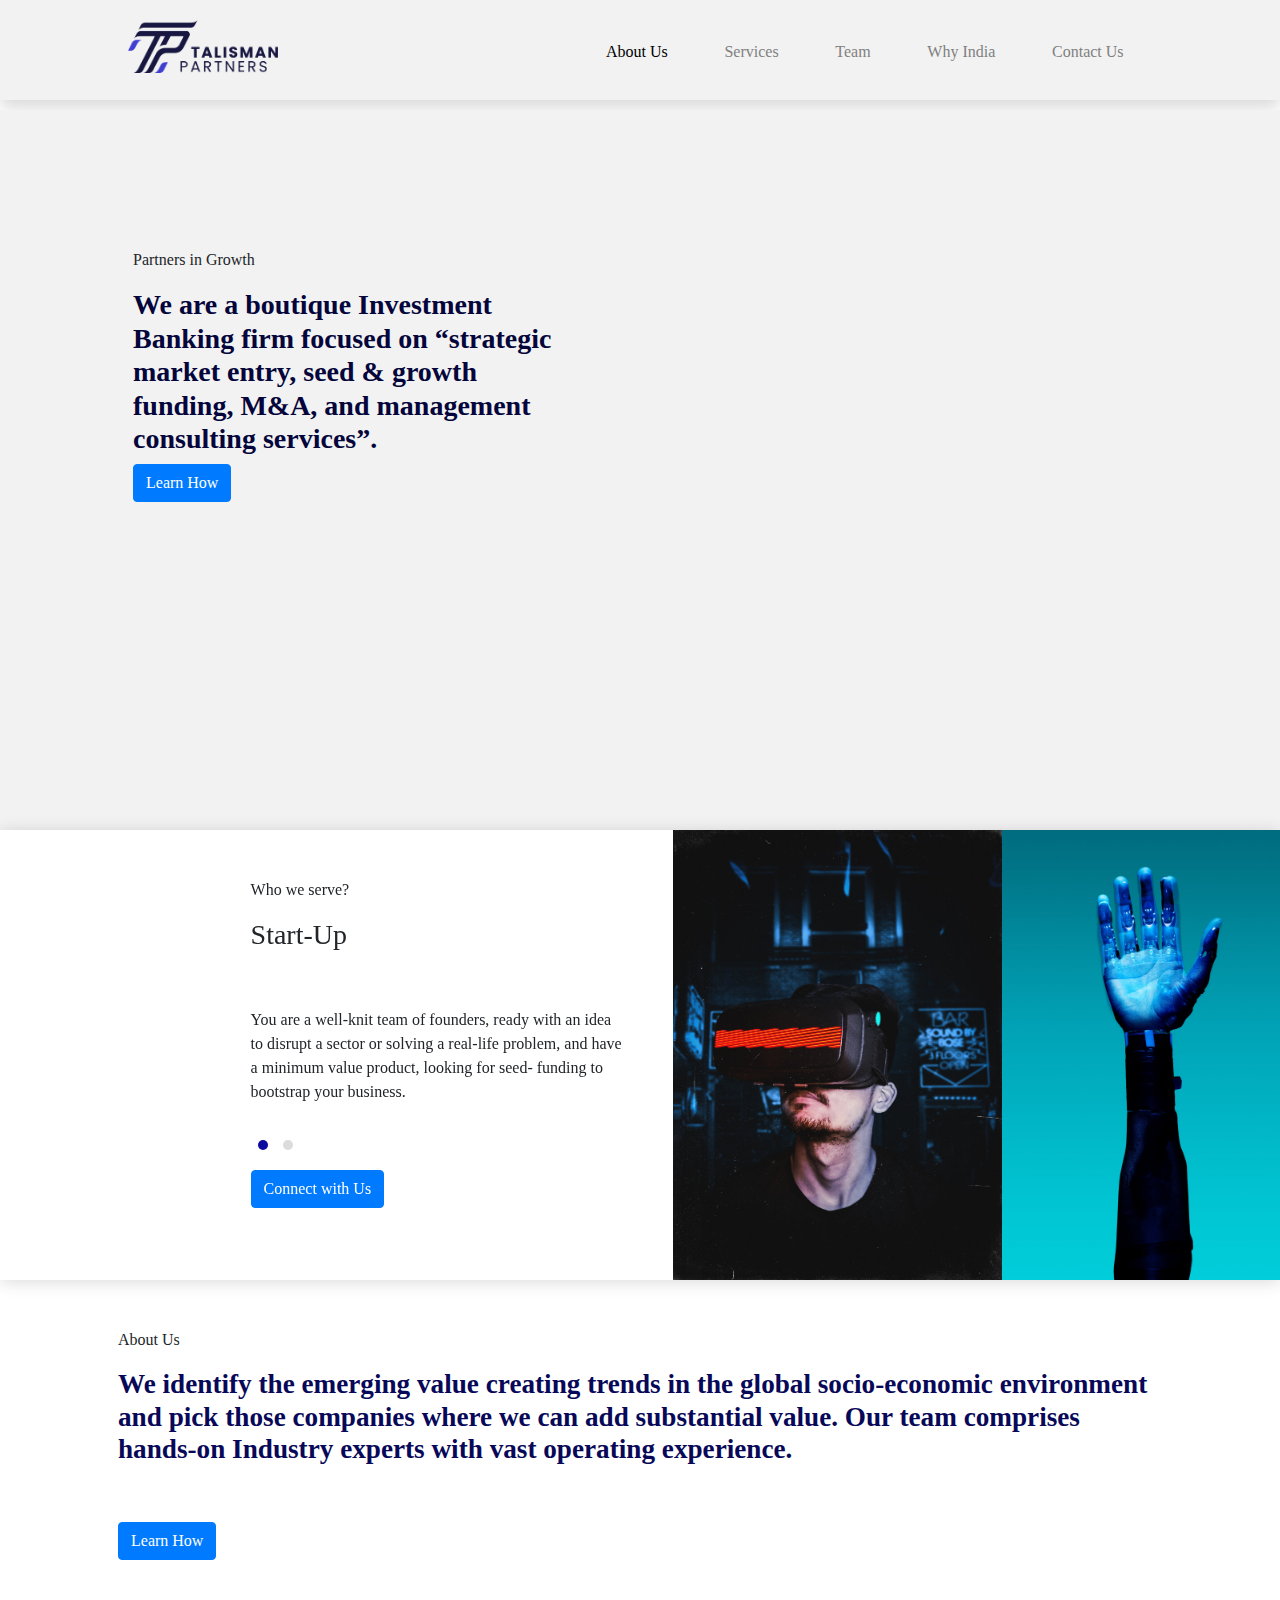
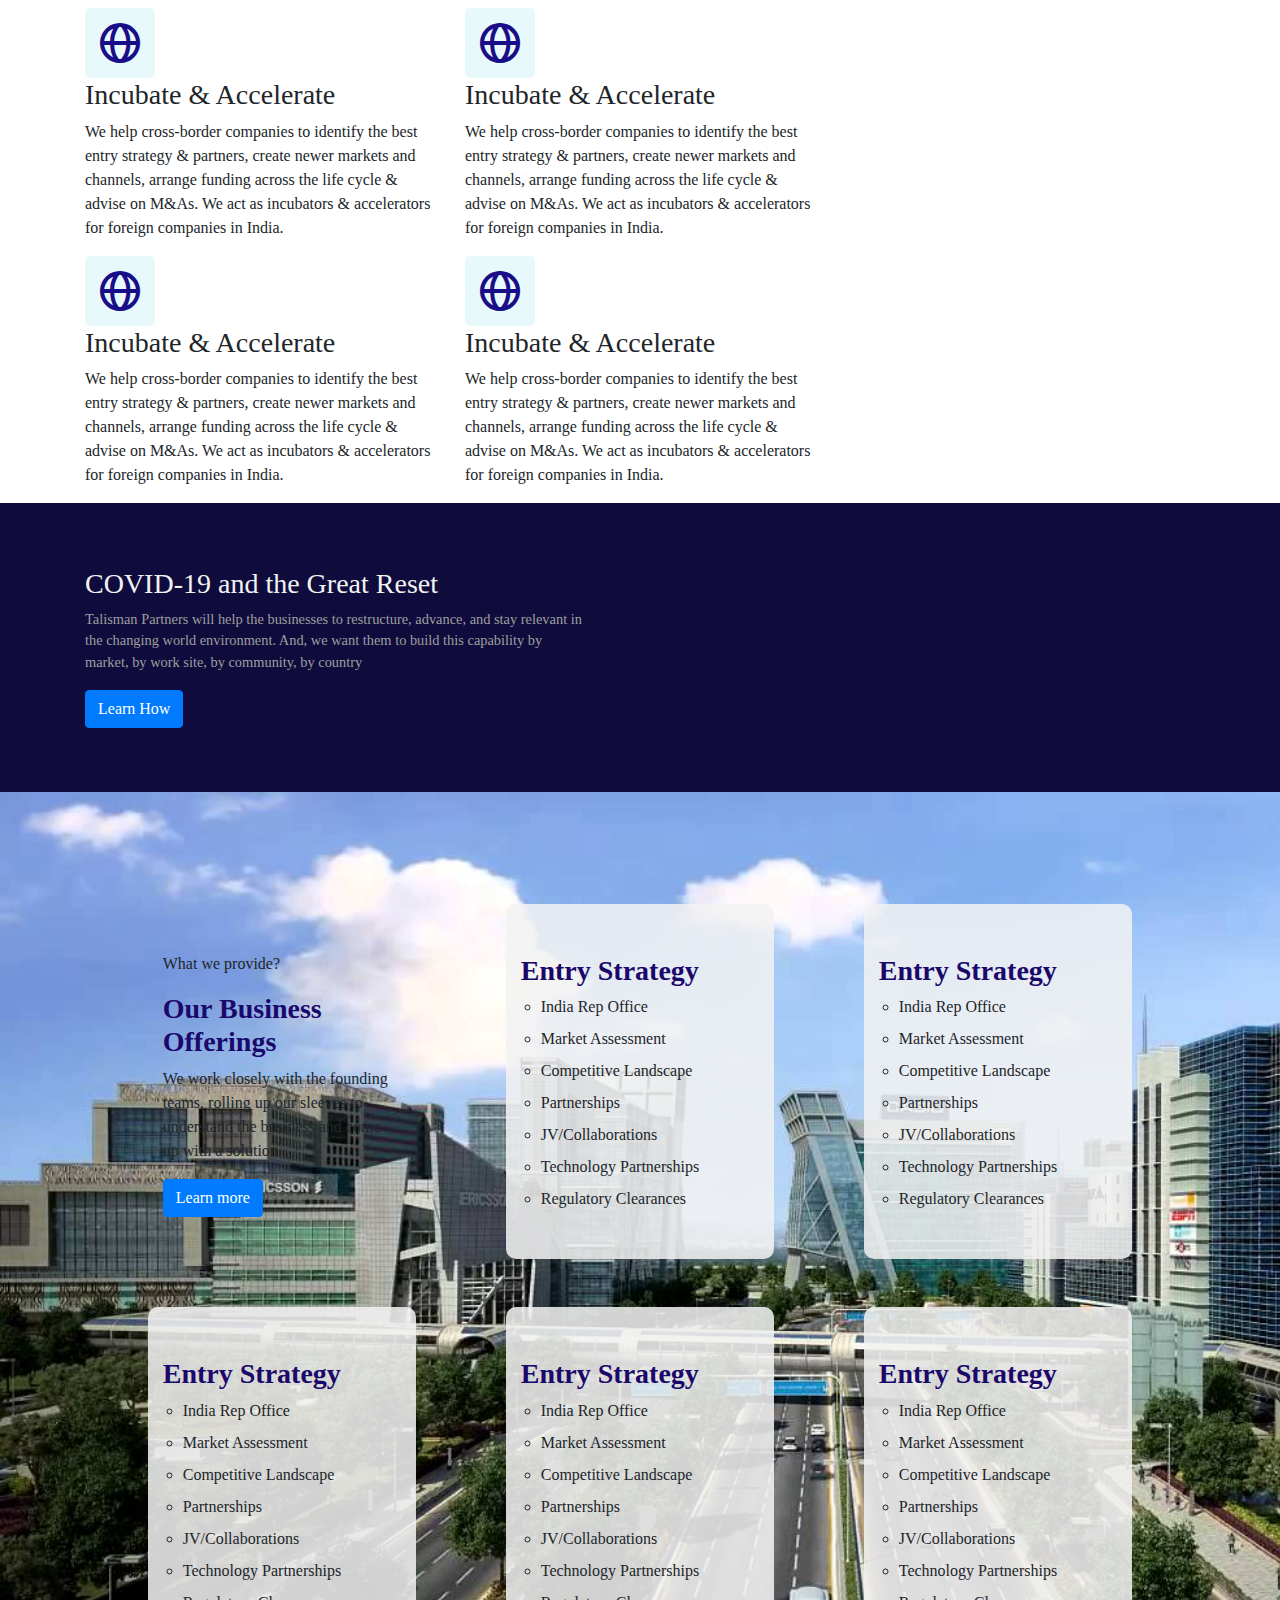
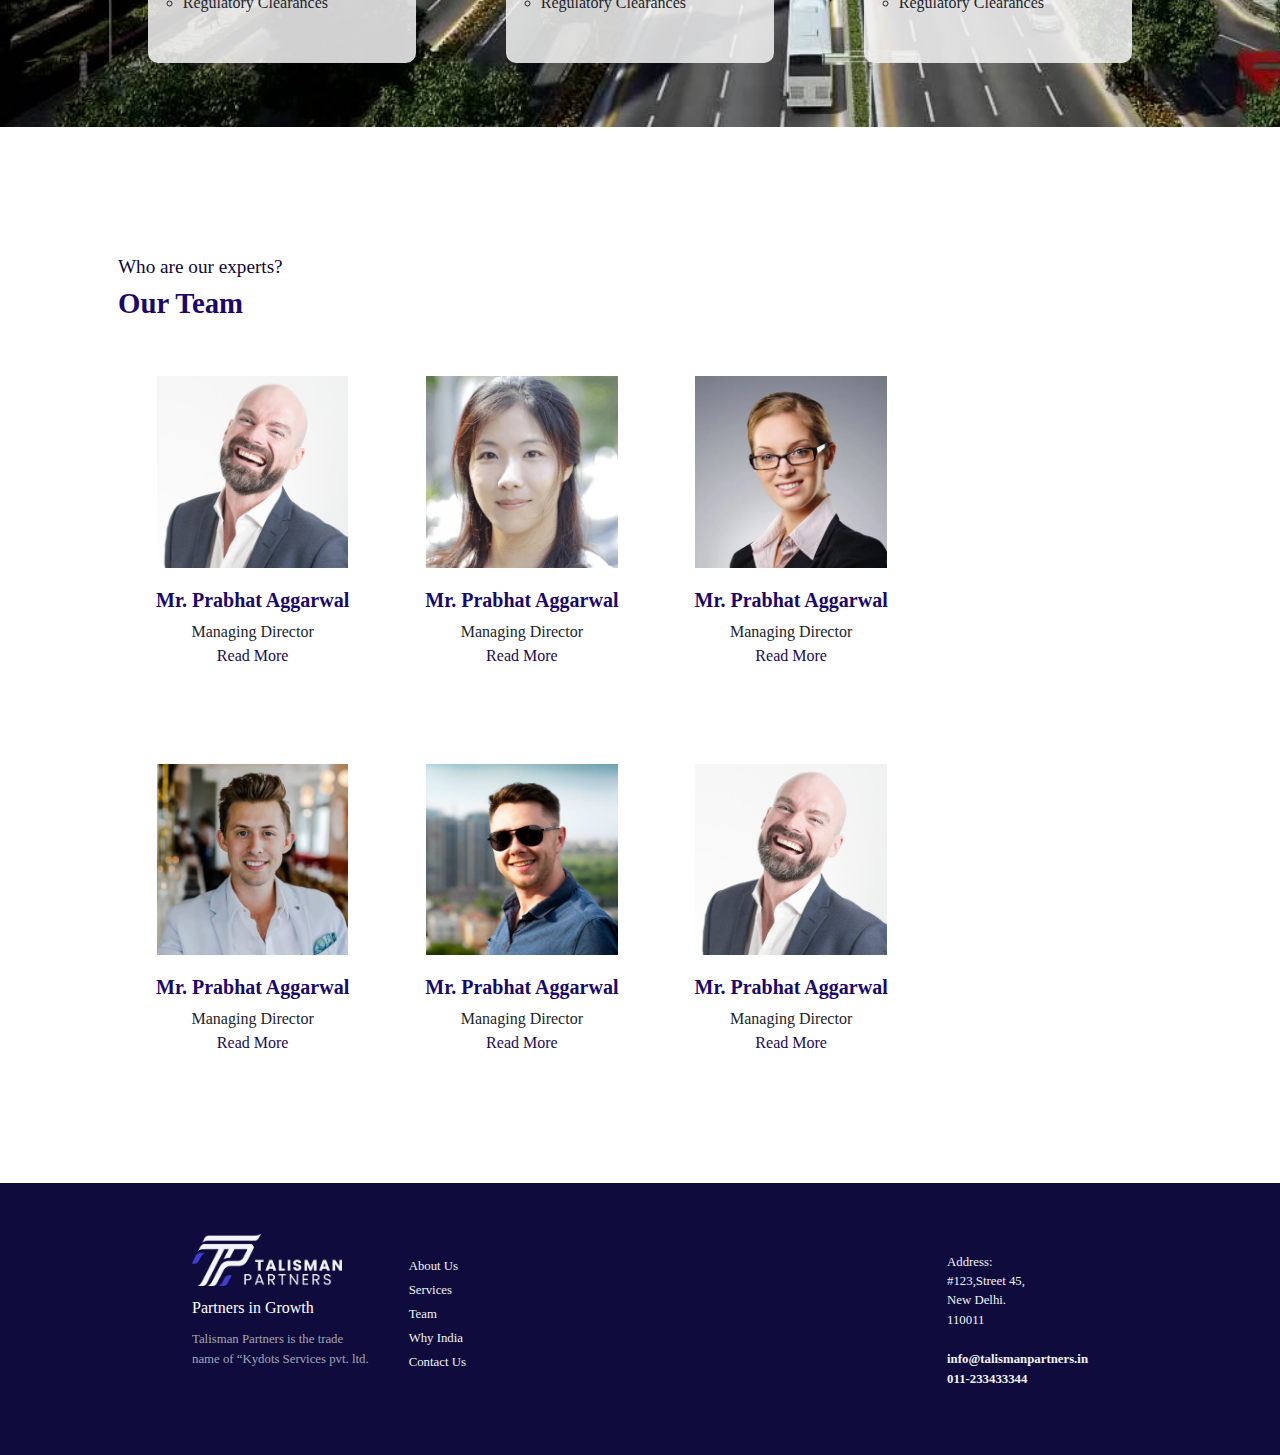
==== index.html @ fa4781fb "12.0" ====
<!DOCTYPE html>
<html lang="en">

<head>
    <meta charset="UTF-8">
    <meta name="viewport" content="width=device-width, initial-scale=1.0">
    <link rel="stylesheet" href="./css/custom.css">
    <link rel="stylesheet" href="./css/bootstrap.css">
    <link rel="stylesheet" href="./assets/boxicons/css/boxicons.css">
    <title>TALISMAN</title>
</head>

<body>
    <Header id="header">
        <nav id="main-nav">
            <div class="header-img"> <img src="./assets/img/Logo High Res.png" alt=""></div>
            <div id="menue" onclick="menue()">
                <div class="bars"></div>
                <div class="bars"></div>
                <div class="bars"></div>
            </div>
            <div id="navbar" class="main-navs">
                <ul>
                    <li><a class="nav-alink now" href="#">About Us</a></li>
                    <li><a class="nav-alink" href="#">Services</a></li>
                    <li><a class="nav-alink" href="whytalisman.html">Team </a></li>
                    <li><a class="nav-alink" href="india.html">Why India</a></li>
                    <li><a class="nav-alink" href="contact.html">Contact Us</a></li>
                </ul>
            </div>

        </nav>
    </Header>

    <!-- header ended -->

    <main>
        <section id="section1" class="pb-5">
            <div class="container">
                    <div id="hero-text" class="container float-left pt-5 pl-5">
                        <p>Partners in Growth</p>
                        <h3>We are a boutique Investment Banking
                            firm focused on “strategic market entry,
                            seed & growth funding, M&A, and
                            management consulting services”. </h3>
                        <button class="btn btn-primary">Learn How</button>
                    </div>
                </div>


        </section>

        <!-- section one ended -->

        <!-- section carousel started -->

        <section id="section2">
            <div id="carouselExampleSlidesOnly" class="carousel slide" data-ride="carousel">
                <div class="carousel-inner">
                    <div class="carousel-item active">

                        <div class="carousel-hero">
                            <div class="row">
                                <div id="" class=" carousel-text ml-5">
                                    <p class="pt-5">Who we serve?</p>
                                    <h3>Start-Up</h3>
                                    <p class="pt-5"> You are a well-knit team of founders, ready
                                        with an idea to disrupt a sector or solving a
                                        real-life problem, and have a minimum
                                        value product, looking for seed- funding to
                                        bootstrap your business.</p>
                                    <div class="dots">
                                        <div class="dot dot-active"></div>
                                        <div class="dot "></div>
                                    </div>
                                    <button type="button" class="btn btn-primary">Connect with Us</button>
                                </div>


                                <div id="carouselimgs" class="row">
                                    <img class="crousal" class="crousal" src="./assets/img/vrgame.jpeg" alt="">
                                    <img class="crousal" src="./assets/img/herohand.jpeg" alt="">
                                </div>
                            </div>
                        </div>

                    </div>
                    <div class="carousel-item">

                        <div class="carousel-hero">
                            <div class="row">
                                <div id="" class=" carousel-text ml-5">
                                    <p class="pt-5">Who we serve?</p>
                                    <h3>Foreign Companies</h3>
                                    <p class="pt-5"> If you are keen to participate in the
                                        burgeoning sectors of India namely- the
                                        Internet & digital infrastructure, Semi
                                        conductors, Greentech/Electric Vehicles or
                                        the world’s largest consumption market?.</p>
                                    <div class="dots">
                                        <div class="dot "></div>
                                        <div class="dot dot-active "></div>
                                    </div>
                                    <button type="button" class="btn btn-primary">Connect with Us</button>
                                </div>


                                <div id="carouselimgs" class="row">
                                    <img class="crousal" class="crousal" src="./assets/img/vrgame.jpeg" alt="">
                                    <img class="crousal" src="./assets/img/herohand.jpeg" alt="">
                                </div>
                            </div>
                        </div>
                    </div>
                </div>
            </div>
        </section>
        <section id="section3" class="p3">
            <div class="container p-5">
                <p>About Us</p>
                <h2 id="h1">We identify the emerging value creating trends in the global
                    socio-economic environment and pick those companies where we
                    can add substantial value. Our team comprises hands-on Industry
                    experts with vast operating experience.</h2>
                <button type="button" class="btn btn-primary mt-5">Learn How</button>
            </div>
            <div class="container center">
                <div class="row">
                    <div class="col-md-4">
                        <div class="icon-bg"><i class='bx bx-globe bx-lg'></i></div>
                        <div>
                            <h3>Incubate & Accelerate</h3>
                            <p>We help cross-border companies to
                                identify the best entry strategy &
                                partners, create newer markets and
                                channels, arrange funding across the
                                life cycle & advise on M&As. We act as
                                incubators & accelerators for foreign
                                companies in India.
                            </p>
                        </div>
                    </div>
                    <div class="col-md-4">
                        <div class="icon-bg"><i class='bx bx-globe bx-lg'></i></div>
                        <div>
                            <h3>Incubate & Accelerate</h3>
                            <p>We help cross-border companies to
                                identify the best entry strategy &
                                partners, create newer markets and
                                channels, arrange funding across the
                                life cycle & advise on M&As. We act as
                                incubators & accelerators for foreign
                                companies in India.
                            </p>
                        </div>
                    </div>

                </div>
                <div class="row">
                    <div class="col-md-4">
                        <div class="icon-bg"><i class='bx bx-globe bx-lg'></i></div>
                        <div>
                            <h3>Incubate & Accelerate</h3>
                            <p>We help cross-border companies to
                                identify the best entry strategy &
                                partners, create newer markets and
                                channels, arrange funding across the
                                life cycle & advise on M&As. We act as
                                incubators & accelerators for foreign
                                companies in India.
                            </p>
                        </div>
                    </div>
                    <div class="col-md-4">
                        <div class="icon-bg"><i class='bx bx-globe bx-lg'></i></div>
                        <div>
                            <h3>Incubate & Accelerate</h3>
                            <p>We help cross-border companies to
                                identify the best entry strategy &
                                partners, create newer markets and
                                channels, arrange funding across the
                                life cycle & advise on M&As. We act as
                                incubators & accelerators for foreign
                                companies in India.
                            </p>
                        </div>
                    </div>

                </div>


            </div>
        </section>

        <section id="covid-19">
            <div class="container">
                <h3 class="headerw">COVID-19 and the
                    Great Reset</h3>
                <p class="cp">Talisman Partners will help the businesses to restructure,
                    advance, and stay relevant in the changing world environment.
                    And, we want them to build this capability by market, by work
                    site, by community, by country</p>
                    <button class="btn btn-primary">Learn How</button>
            </div>
        </section>
        <section id="pricing">
            <div class="container pl-5 pr-5">
                <div class="row">
                    <div class="container col-md-3 mt-5 pt-5">
                        <p>What we provide?</p>
                        <h3 class="font700">Our Business
                            Offerings
                            </h3>
                            <p>We work closely with the founding
                                teams, rolling up our sleeves to
                                understand the business and
                                come-up with a solution.</p>
                                <button class="btn btn-primary">Learn more</button>
                    </div>
                    <div class="container col-md-3 boxcard mt-5">
                        <h3 class="font700">Entry Strategy</h3>
                        <ul class="feature-ul">
                            <li>India Rep Office</li>
                            <li>Market Assessment</li>
                            <li>Competitive Landscape</li>
                            <li>Partnerships</li>
                            <li>JV/Collaborations</li>
                            <li>Technology Partnerships</li>
                            <li>Regulatory Clearances</li>
                            


                        </ul>
                    </div>
                    <div class="container col-md-3 boxcard mt-5">
                        <h3 class="font700">Entry Strategy</h3>
                        <ul class="feature-ul">
                            <li>India Rep Office</li>
                            <li>Market Assessment</li>
                            <li>Competitive Landscape</li>
                            <li>Partnerships</li>
                            <li>JV/Collaborations</li>
                            <li>Technology Partnerships</li>
                            <li>Regulatory Clearances</li>
                            


                        </ul>
                    </div>

                </div>
                <div class="row">
                    <div class="container col-md-3 boxcard mt-5">
                        <h3 class="font700">Entry Strategy</h3>
                        <ul class="feature-ul">
                            <li>India Rep Office</li>
                            <li>Market Assessment</li>
                            <li>Competitive Landscape</li>
                            <li>Partnerships</li>
                            <li>JV/Collaborations</li>
                            <li>Technology Partnerships</li>
                            <li>Regulatory Clearances</li>
                            


                        </ul>
                    </div>
                    <div class="container col-md-3 boxcard mt-5">
                        <h3 class="font700">Entry Strategy</h3>
                        <ul class="feature-ul">
                            <li>India Rep Office</li>
                            <li>Market Assessment</li>
                            <li>Competitive Landscape</li>
                            <li>Partnerships</li>
                            <li>JV/Collaborations</li>
                            <li>Technology Partnerships</li>
                            <li>Regulatory Clearances</li>
                            


                        </ul>
                    </div>
                    <div class="container col-md-3 boxcard mt-5">
                        <h3 class="font700">Entry Strategy</h3>
                        <ul class="feature-ul">
                            <li>India Rep Office</li>
                            <li>Market Assessment</li>
                            <li>Competitive Landscape</li>
                            <li>Partnerships</li>
                            <li>JV/Collaborations</li>
                            <li>Technology Partnerships</li>
                            <li>Regulatory Clearances</li>
                            


                        </ul>
                    </div>
                </div>
            </div>
        </section>



        <section id="ourteam">
            
            <div class="container pl-5 ">
                
                <h5 class="subtitle">Who are our experts?</h5>
                <h1 class="title">Our Team</h1>
                <div class="container pt-5"><center><div class="row  ">
                    <div class="col-md-3">
                        <img class="team-avtar" src="./assets/img/team/testimonials-1.jpg" alt="">
                        <h5 class="name">Mr. Prabhat Aggarwal</h5>
                        <p class="post">Managing Director</p>
                        <a class="readmore" href="#">Read More</a>
                    </div>
                    <div class="col-md-3">
                        <img class="team-avtar" src="./assets/img/team/testimonials-2.jpg" alt="">
                        <h5 class="name">Mr. Prabhat Aggarwal</h5>
                        <p class="post">Managing Director</p>
                        <a class="readmore" href="#">Read More</a>
                    </div>
                    <div class="col-md-3">
                        <img class="team-avtar" src="./assets/img/team/testimonials-3.jpg" alt="">
                        <h5 class="name">Mr. Prabhat Aggarwal</h5>
                        <p class="post">Managing Director</p>
                        <a class="readmore" href="#">Read More</a>
                    </div>
                    
                </div>
                <div class="row pt-5 mt-5 ">
                    <div class="col-md-3">
                        <img class="team-avtar" src="./assets/img/team/testimonials-4.jpg" alt="">
                        <h5 class="name">Mr. Prabhat Aggarwal</h5>
                        <p class="post">Managing Director</p>
                        <a class="readmore" href="#">Read More</a>
                    </div>
                    <div class="col-md-3">
                        <img class="team-avtar" src="./assets/img/team/testimonials-5.jpg" alt="">
                        <h5 class="name">Mr. Prabhat Aggarwal</h5>
                        <p class="post">Managing Director</p>
                        <a class="readmore" href="#">Read More</a>
                    </div>
                    <div class="col-md-3">
                        <img class="team-avtar" src="./assets/img/team/testimonials-1.jpg" alt="">
                        <h5 class="name">Mr. Prabhat Aggarwal</h5>
                        <p class="post">Managing Director</p>
                        <a class="readmore" href="#">Read More</a>
                    </div>
                    
                </div></center></div>
                
                

            </div>
        </section>

    </main>
    <footer id="footer" class="center">
        <div class="row-footer">
            <div class="left-footer">
                <div class="site-id">
                    <a href="#"><img id="footer-img" src="./assets/img/logoinvert.png" alt=""></a>    
                    <p id="p1">Partners in Growth</p>
                    <p id="p2">Talisman Partners is the trade</p>
                       <p id="p3"> name of “Kydots Services pvt. ltd.
                    </p>
                </div>
                <div class="footer-nav">
                    <ul>
                        <li><a href="#">About Us</a></li>
                        <li><a href="#">Services</a></li>
                        <li><a href="#">Team</a></li>
                        <li><a href="#">Why India</a></li>
                        <li><a href="#">Contact Us</a></li>
                    </ul>
                </div>
            </div>
            <div class="right-footer">
                <p id="address">Address: #123,Street 45, New Delhi. 110011</p>
                    <a  id="email" href="#">info@talismanpartners.in</a>
                    <p id="phone">011-233433344</p>
            </div>
        </div>
    </footer>
    <script src="https://code.jquery.com/jquery-3.5.1.slim.min.js"
        integrity="sha384-DfXdz2htPH0lsSSs5nCTpuj/zy4C+OGpamoFVy38MVBnE+IbbVYUew+OrCXaRkfj"
        crossorigin="anonymous"></script>
    <script src="https://cdn.jsdelivr.net/npm/popper.js@1.16.1/dist/umd/popper.min.js"
        integrity="sha384-9/reFTGAW83EW2RDu2S0VKaIzap3H66lZH81PoYlFhbGU+6BZp6G7niu735Sk7lN"
        crossorigin="anonymous"></script>
    <script src="./js/bootstrap.min.js"></script>
    <script src="./js/script.js"></script>
    <script src="./js/jquery.js"></script>
</body>

</html>
---- css/custom.css ----
body {
  box-sizing: border-box;
  font-family: "Poppins", bold;
}
#header {
  box-sizing: border-box;
  font-family: "Poppins", poppins;
  src: url("../assets/fonts/Poppins-Bold.ttf");
  padding: 20px 10% 0 10%;
  height: 100px;
  background: #f2f2f2;
  display: block;
  justify-content: center;
  width: 100%;
  margin: 0;
  box-shadow: 0 0.5rem 1rem rgba(0, 0, 0, 0.15);
}

.header-img img {
  width: 150px;
}
#main-nav {
  box-sizing: border-box;
  display: flex;
  justify-content: space-between;
}
.main-navs {
  width: 60%;
}
#main-nav ul {
  width: 100%;
  padding-top: 20px;
  text-decoration: none;
  list-style: none;
  display: flex;
  justify-content: space-around;
}
#main-nav ul li {
  margin: 0;
}
#main-nav ul li a {
  text-decoration: none;
}
.nav-alink {
  font-size: 1rem;
  font-weight: 500;
  text-decoration: none;
  color: gray;
}
.nav-alink:hover {
  color: black;
}
.now {
  color: black;
}
#menue {
  padding-top: 10px;
  display: none;
  justify-content: space-between;
  cursor: pointer;
}
.bars {
  margin-top: 5px;
  width: 32px;
  height: 5px;
  background: rgb(6, 2, 65);
  border-radius: 3px;
}
@media (max-width: 768px) {
  #menue {
    display: block;
  }
  .main-navs {
    display: none;
  }
  .main-navsresponsive {
    z-index: 999;
    position: absolute;
    left: 0;
    top: 100px;
    background: #f2f2f2;
    width: 100vw;
    height: 80vh;
  }
  .main-navsfancymenue ul {
    display: block;
  }
  #main-nav ul {
    margin-right: 0;
    display: block;
  }
  #main-nav ul li {
    padding: 0;
    width: 100px;
    margin-top: 20px;
  }
}

#section1 {
  overflow: hidden;
  height: 80vh;
  padding: 10vh 0 20vh 0;
  margin-top: 10px;
  background: #f2f2f2;
  font-family: "Poppins", bold;
  src: url("../assets/fonts/Poppins-Bold.ttf");
  background-image: url("../assets/img/money.png");
  background-repeat: no-repeat;
  background-position: right;
}
@media (max-width: 768px) {
  #section1 {
    background-size: 200%;
    background-position: left;
  }
}

#hero-text {
  max-width: 500px;
}
#section1 h3 {
  font-weight: 700;
  color: rgb(4, 5, 59);
}
#section2 {
  font-family: "Poppins", bold;
  width: 100%;
  box-shadow: 0 0.15rem 1rem rgba(0, 0, 0, 0.15);
  margin: 0;
  padding: 0;
}

.carousel-hero {
  width: 100%;
  height: auto;
}
.crousal {
  height: 450px;
}
.carousel-text {
  width: 50%;
  padding: 0 5vw 0 17vw;
}
#section3 {
  font-family: "Poppins", bold;
  width: 100%;
}
.dots {
  padding: 20px 0 20px 0;
  display: flex;
  justify-content: space-around;
  width: 50px;
}
.dot {
  width: 10px;
  height: 10px;
  border-radius: 50%;
  background: gainsboro;
}
.dot-active {
  background-color: rgb(11, 11, 158);
}
#h1 {
  color: rgb(8, 8, 88);
  font-weight: 700;
  font-size: 1.7rem;
}
.icon-bg {
  width: 70px;
  height: 70px;
  background: #9ee5f03d;
  border-radius: 5px;
}
.icon-bg i {
  position: relative;
  top: 50%;
  left: 50%;
  transform: translate(-50%, -50%);
  color: rgb(25, 13, 136);
}
/* ---------COVID 19 section start -------------*/
#covid-19 {
  font-family: "Poppins", bold;
  background-color: rgba(6, 3, 54, 0.966);
  padding: 5% 0 5% 0;
}

.headerw {
  color: #f2f2f2;
}
.cp {
  color: #9e9e9e;
  max-width: 500px;
  font-size: 0.9rem;
}

/* --------------feature section start------------- */

#pricing {
  background-image: url("../assets/img/maxresdefault.jpg");
  background-size: cover;
  background-repeat: no-repeat;
  width: 100%;
  padding: 5% 0 5% 0;
  font-family: "Poppins", bold;
}

.font700 {
  font-weight: 700;
  color: rgb(26, 8, 107);
}
.boxcard {
  background: #f2f2f2dc;
  border-radius: 10px;
  padding: 50px 0px 40px 0px;
}
.feature-ul {
  padding: 0 0 0 20px;
  margin: 0;
  list-style-type: circle;
}
.feature-ul li {
  margin-bottom: 8px;
}

/*----------- Team section start ----------*/

#ourteam {
  padding: 10% 0 10% 0;
  font-family: "Poppins", bold;
}

.team-avtar {
  width: 80%;
}
.name {
  margin-top: 20px;
  color: rgb(26, 8, 107);
  font-weight: 700;
}
.post {
  margin: 0;
}
.readmore {
  margin-top: 0;
  text-decoration: none;
  color: rgb(25, 10, 90);
}
.readmore:hover {
  text-decoration: none;
}
.center {
  justify-content: center;
}
.title {
  color: rgb(26, 8, 107);
  font-weight: 700;
  font-size: 1.8em;
}
.subtitle {
  font-size: 1.2rem;
  color: rgb(16, 6, 58);
}

/*----------------footer started------------------*/

footer {
  padding: 50px 0 50px 0;
  font-family: "Poppins", bold;
  width: 100%;
  background: rgba(6, 3, 54, 0.966);
}
#footer {
  display: flex;
  justify-content: center;
}

.row-footer {
  margin: 0;
  display: flex;
  width: 70%;
  justify-content: space-between;
}
.left-footer {
  display: flex;
  justify-content: space-between;
}
#footer-img {
  width: 150px;
}
footer p {
  font-weight: 300;
}
.footer-nav {
  display: block;
  margin-top: 20px;
}
.footer-nav ul {
  list-style: none;
}
.footer-nav ul li {
  list-style: none;
  margin: 0;
}
.footer-nav ul li a {
  font-weight: 300;
  text-decoration: none;
  color: #f2f2f2;
  font-size: 0.8rem;
}
#p1 {
  margin: 10px 0 10px 0;
  font-size: 1rem;
  color: white;
}
#p2 {
  margin: 0;
  font-size: 0.8rem;
  color: #f2f2f2a9;
}
#p3 {
  margin: 0;
  font-size: 0.8rem;
  color: #f2f2f2a9;
}
#address,
#email,
#phone {
  font-size: 0.8rem;
  color: #f2f2f2;
}
#address {
  margin-top: 20px;
  width: 90px;
}
#email,
#phone {
  font-weight: 600;
}

/* whytaslisman page */

#why {
  width: 100%;
  font-family: "Poppins", bold;
  background: linear-gradient(
      to right,
      rgb(14, 6, 58) 50%,
      rgba(255, 255, 255, 0) 100%
    ),
    url("../assets/img/whytas.jpeg");
  height: 70vh;
  background-position: right;
  background-repeat: no-repeat;
  background-size: contain;
  padding: 7% 0 0 0;
}
.c-white {
  color: white;
}
.c-primary {
  color: rgb(11, 55, 201);
}
.whiteh3 {
  max-width: 500px;

  font-weight: 600;
}
.f-700 {
  font-weight: 700;
}
.f-600 {
  font-weight: 400;
}
.text-heading {
  padding: 7%;
}
.c-dark {
  color: rgb(26, 8, 107);
}
.text-yes {
  max-width: 60%;
  font-weight: 500;
}
#detail {
  font-family: "Poppins", bold;
  width: 100%;
  background: white;
  height: 100vh;
  padding: 0 0 5% 0;
}
.border-box {
  padding: 40px 0 20px 0;
  border: solid 1px gainsboro;
  border-radius: 10px;
}
#detailall {
  padding: 5% 0 10% 0;
  font-family: "Poppins", bold;
}
main {
  font-family: "Poppins", bold;
}
#contact {
  padding: 10% 0 10% 0;
}

.c-name,
.email {
  border: solid 2px rgb(16, 11, 87);
  outline: none;
  width: 80%;
  height: 40px;
  border-radius: 7px;
  margin-bottom: 40px;
  padding: 0 0 0 10px;
}
.message {
  border: solid 2px rgb(16, 11, 87);
  outline: none;
  width: 80%;
  height: 300px;
  border-radius: 7px;
  margin-bottom: 40px;
  padding: 10px 0 0 10px;
  margin-bottom: 40px;
}
.btnalign{
    width: 25%;
}
.mainid p {
 color: rgb(16, 11, 87);
 font-weight: 500;
 font-size: 1.1rem;
 margin-bottom: 0;
}
.mainid h5{
    margin-top: 20px;
}



/* ---------india new page----------- */


#img-bg-asset{
    font-family: "Poppins", bold;
    max-width: 100%;
    height: 100vh;
    background-image: url("../assets/img/Asset\ 1.png");
    background-size: cover;
    padding-top: 20%;
}
.bg-black, .bg-black2{
background: rgb(5, 1, 39);;
margin: 0;
padding: 10px 0 0px 20px;
}
.img-text{
    width: 43%;

}
.bg-black2{
    width: 90%;

}
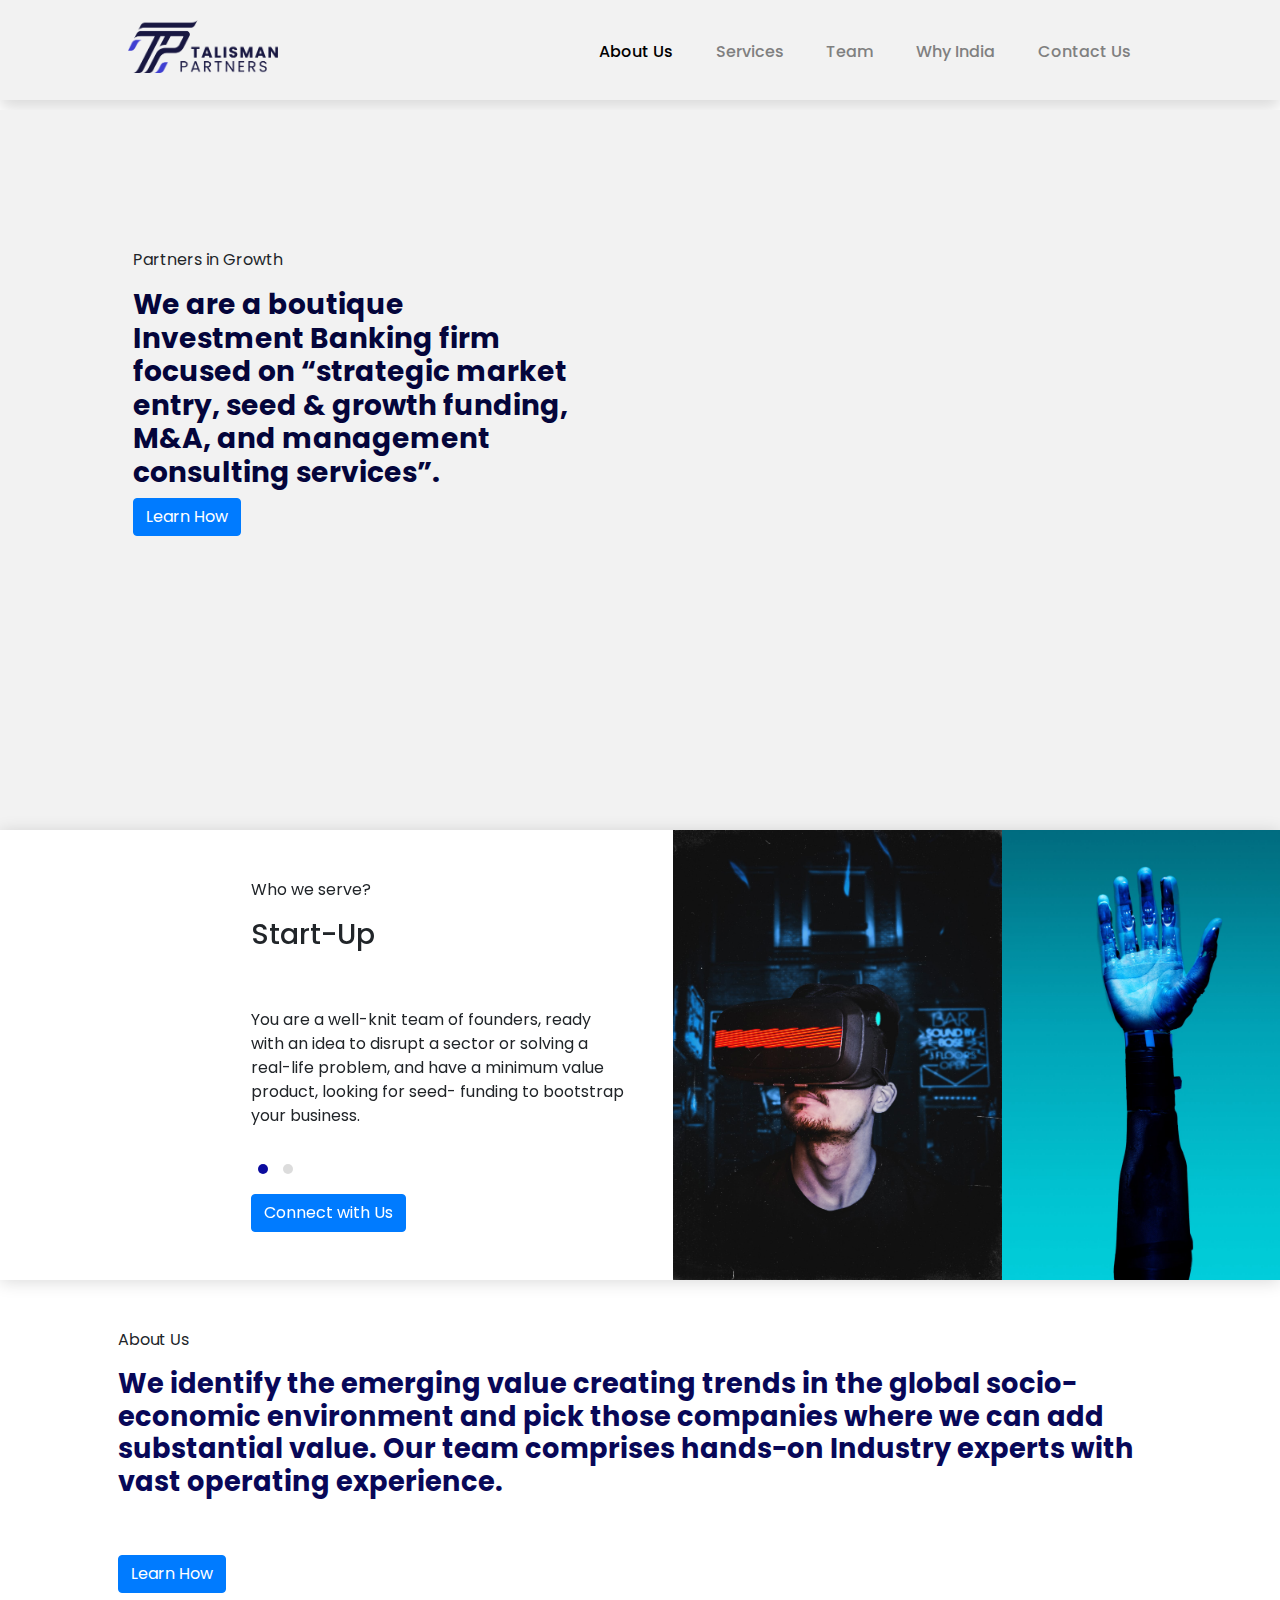
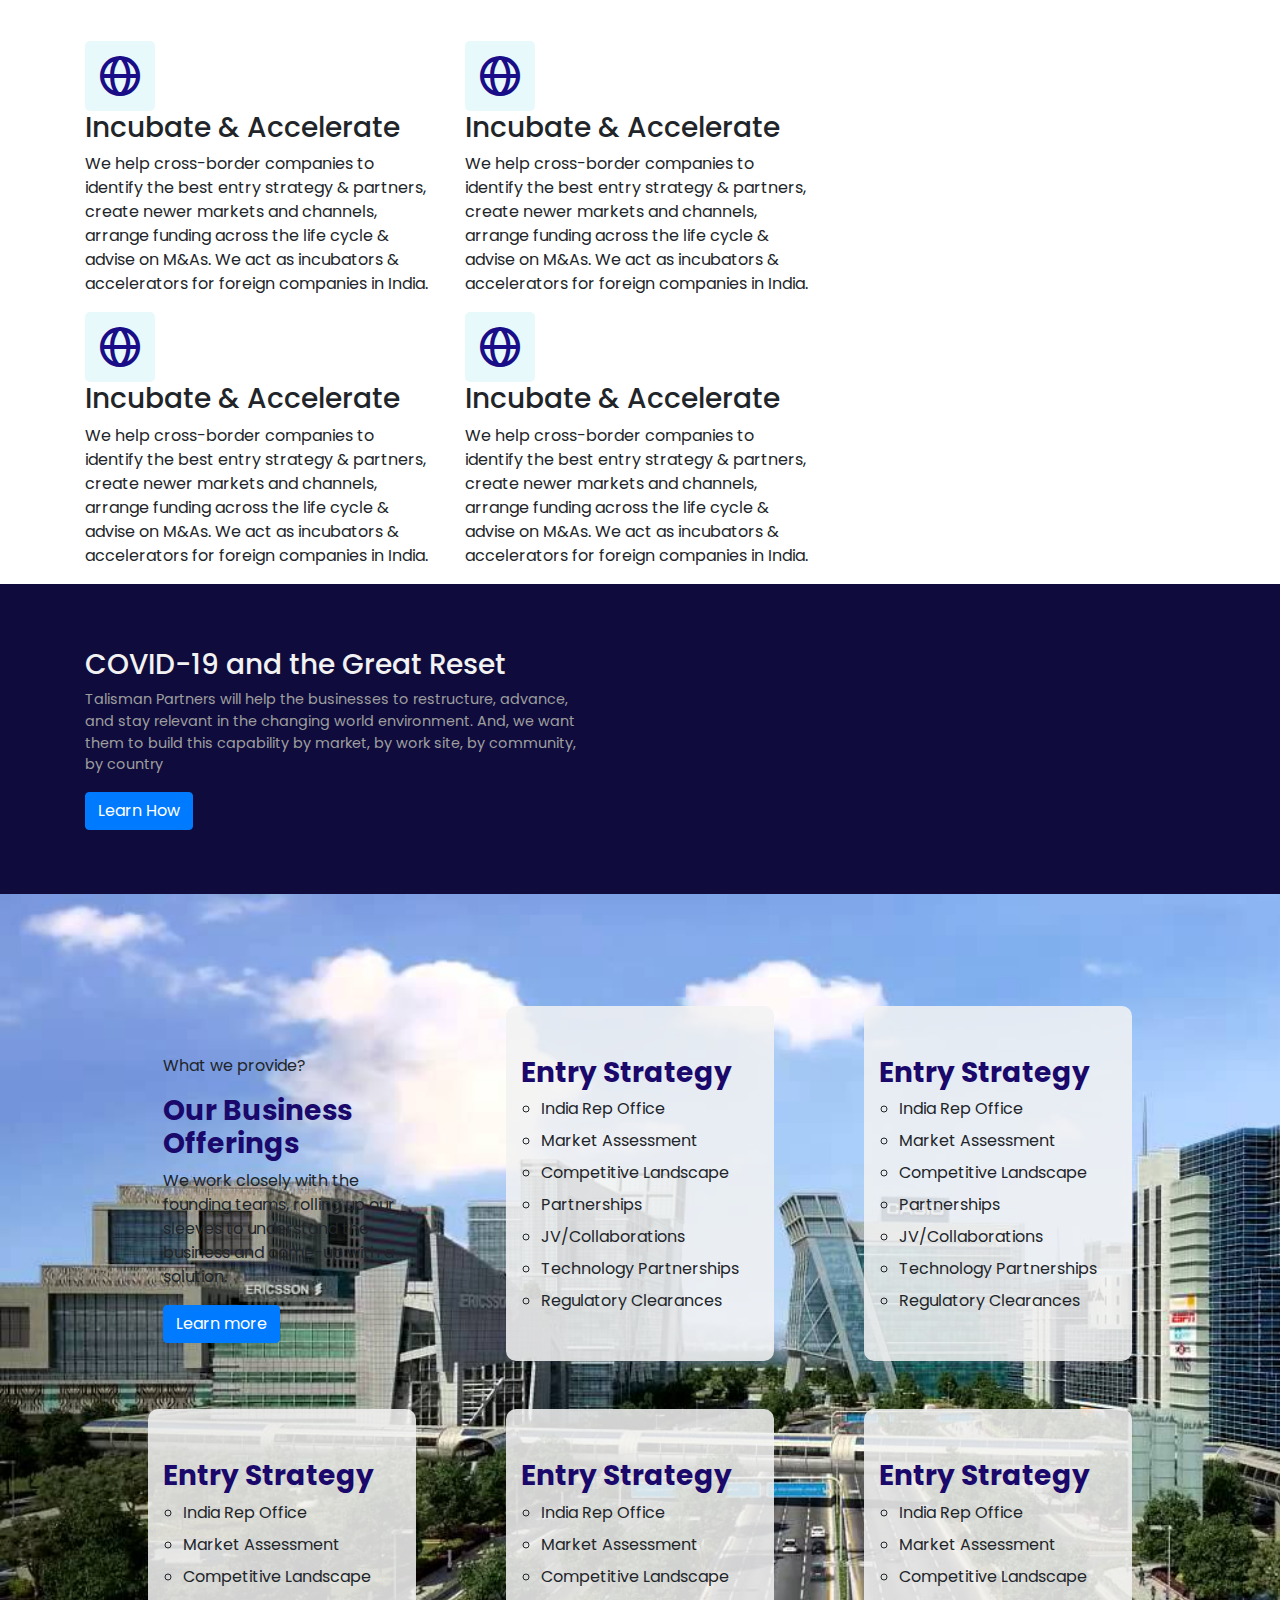
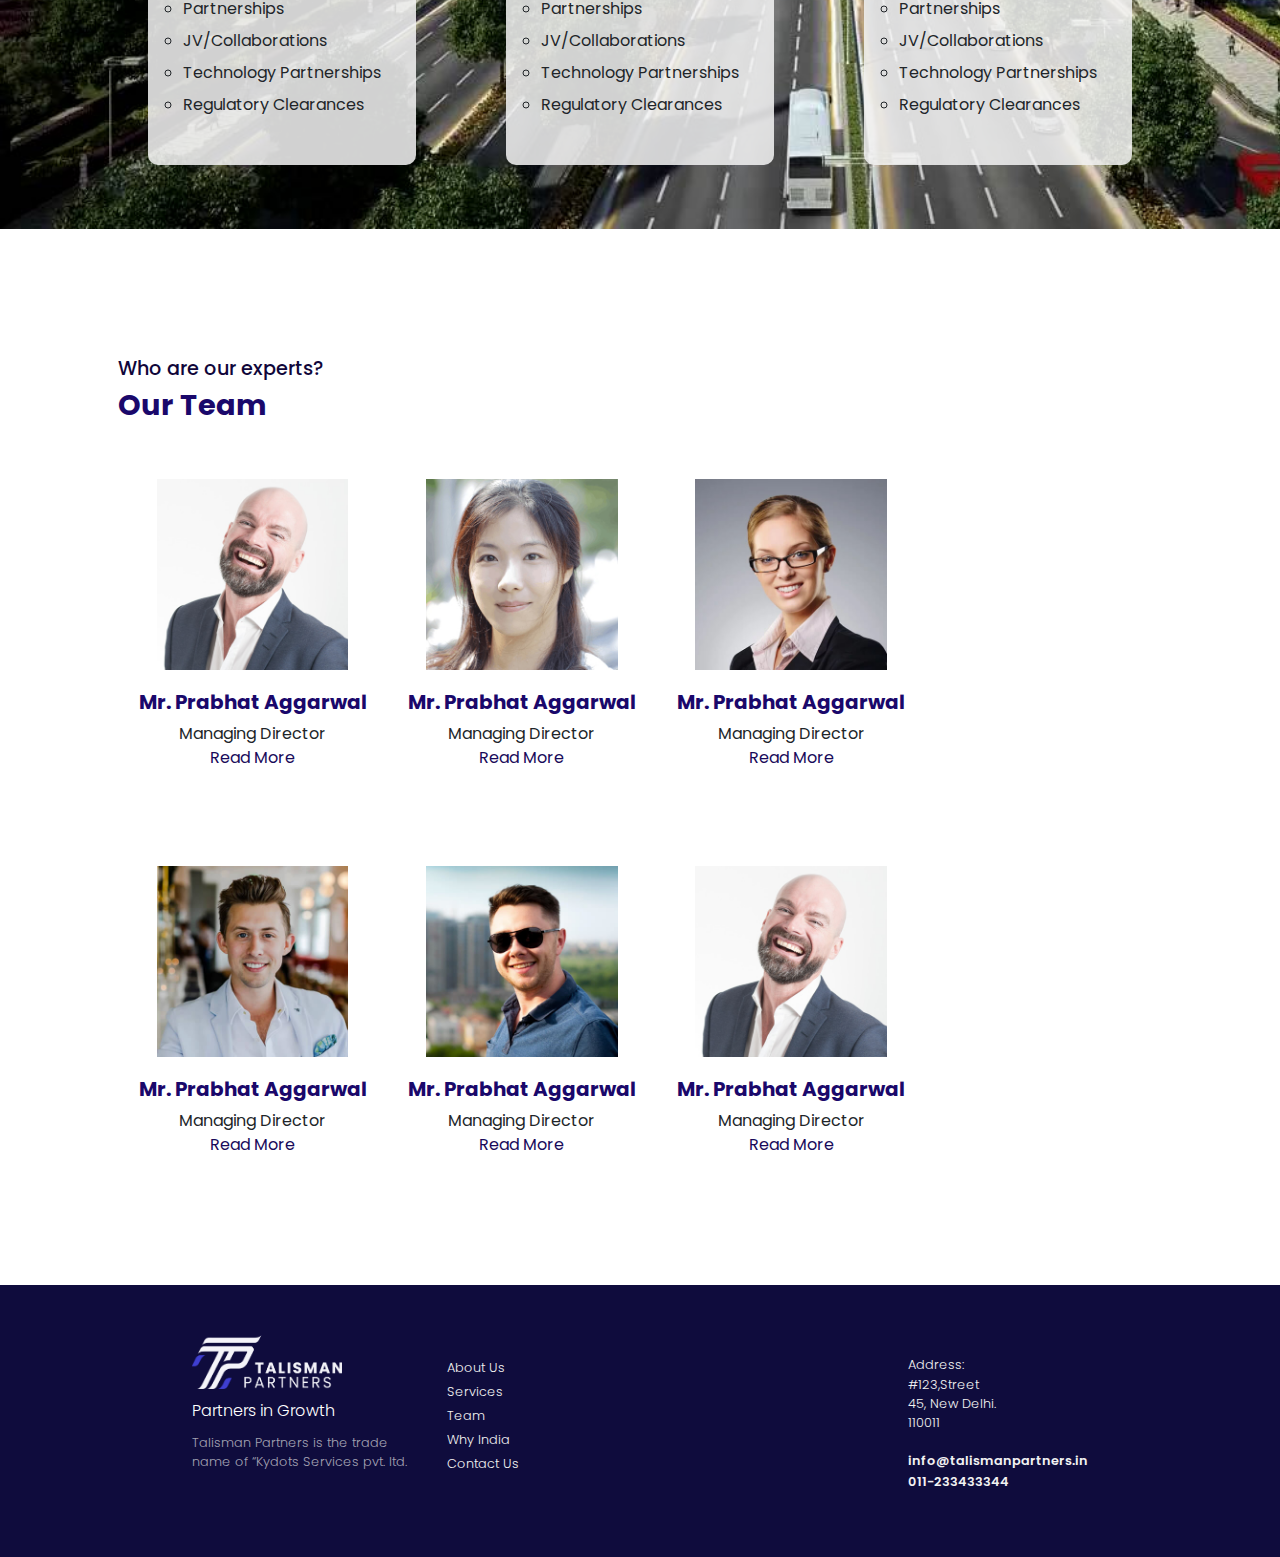
==== commit c0329556: "google font addeid" ====
--- a/index.html
+++ b/index.html
@@ -7,6 +7,7 @@
     <link rel="stylesheet" href="./css/custom.css">
     <link rel="stylesheet" href="./css/bootstrap.css">
     <link rel="stylesheet" href="./assets/boxicons/css/boxicons.css">
+    <link href="https://fonts.googleapis.com/css2?family=Poppins:ital,wght@0,100;0,200;0,300;0,400;0,500;0,600;0,700;0,800;0,900;1,100;1,200;1,300;1,400;1,500;1,600;1,700;1,800;1,900&display=swap" rel="stylesheet">
     <title>TALISMAN</title>
 </head>
 
@@ -43,7 +44,7 @@
                             firm focused on “strategic market entry,
                             seed & growth funding, M&A, and
                             management consulting services”. </h3>
-                        <button class="btn btn-primary">Learn How</button>
+                        <a href="socio.html"><button class="btn btn-primary" >Learn How</button></a>
                     </div>
                 </div>
 
@@ -115,6 +116,11 @@
                 </div>
             </div>
         </section>
+
+
+
+        <!-- feature section  start -->
+
         <section id="section3" class="p3">
             <div class="container p-5">
                 <p>About Us</p>
@@ -200,7 +206,7 @@
                     advance, and stay relevant in the changing world environment.
                     And, we want them to build this capability by market, by work
                     site, by community, by country</p>
-                    <button class="btn btn-primary">Learn How</button>
+                    <a href="covid.html"><button class="btn btn-primary">Learn How</button></a>
             </div>
         </section>
         <section id="pricing">
--- a/css/custom.css
+++ b/css/custom.css
@@ -1,7 +1,3 @@
-body {
-  box-sizing: border-box;
-  font-family: "Poppins", bold;
-}
 #header {
   box-sizing: border-box;
   font-family: "Poppins", poppins;
@@ -336,6 +332,20 @@
 #email,
 #phone {
   font-weight: 600;
+}
+
+@media( max-width:768px){
+  .row-footer{
+    flex-wrap: wrap;
+  }
+  /* .left-footer{
+    width: 100%;
+  } */
+}
+@media( max-width:768px){
+  .left-footer{
+    flex-wrap: wrap;
+  }
 }
 
 /* whytaslisman page */
@@ -463,4 +473,136 @@
 .bg-black2{
     width: 90%;
 
+}
+#feature{
+  font-family: "Poppins", bold;
+  width: 100%;
+  padding: 0 0  10% 0;
+}
+.featurebox{
+  width: 100%;
+}
+.bg-wlite{
+  font-family: "Poppins", bold;
+  background:#e7e7e7;
+}
+
+.bg-white{
+  font-family: "Poppins", bold;
+  background: white;
+}
+.feature-image{
+  overflow: hidden;
+}
+.feature-image img{
+  max-height:493px;
+}
+
+.c-green{
+  color: rgb(15, 199, 15);
+}
+
+.featurebox li{
+  margin-bottom: 17px;
+}
+.feature-text{
+  padding: 5% 0  5% 10% ;
+}
+
+
+
+/* ---------kery new section started----------- */
+
+#key{
+  font-family: "Poppins", bold;
+}
+
+
+
+/* -------------new page secio ------------*/
+.fullpage{
+width: 100%;
+height: 100vh;
+}
+#seciobg{
+  font-family: "Poppins", bold;
+background-image: url('../assets/img/pexels-photo-590022.jpeg');
+background-size: cover;
+}
+.secio-box{
+  max-width:500px;
+  padding: 20% 0 0 5%;
+}
+#socio-text{
+  font-family: "Poppins", bold;
+  padding: 10% 0 5% 0 ;
+
+}
+.row-bx{
+  display: flex;
+
+}
+
+.text-box-secio{
+  width: 54%;
+}
+.image-holder{
+overflow: hidden;
+}
+.image-holder img{
+  width: 150%;
+}
+.list-bar{
+  height: 5px;
+  width: 7px;
+  border-radius: 30%;
+  background: green;
+}
+#boxicon-list{
+  font-family: "Poppins", bold;
+  padding: 0 0 10% 0;
+}
+.box-list{
+  margin:0 ;
+  list-style-position: outside;
+  list-style: none;
+  font-size: 1.2rem;
+  color: rgb(16, 5, 61);
+  font-weight: 700;
+}
+
+#bottom-img{
+  font-family: "Poppins", bold;
+  height: 100vh;
+  width: 100%;
+  background-image: url('../assets/img/shutterstock_1365569639.jpg');
+  background-size: cover;
+  
+}
+
+.centerbox{
+  width: 100%;
+  padding: 17% 20% 0 20%;
+}
+.center-text{
+  width: 25%;
+ 
+}
+@media(max-width:768px ){
+  .center-text{
+    width: 100%;
+   
+  }
+}
+
+
+
+/* --------nextpage covid------ */
+
+
+#covid-banner{
+  font-family: "Poppins", bold;
+  width: 100%;
+  height: 85vh;
+  background: rgb(4, 4, 59);
 }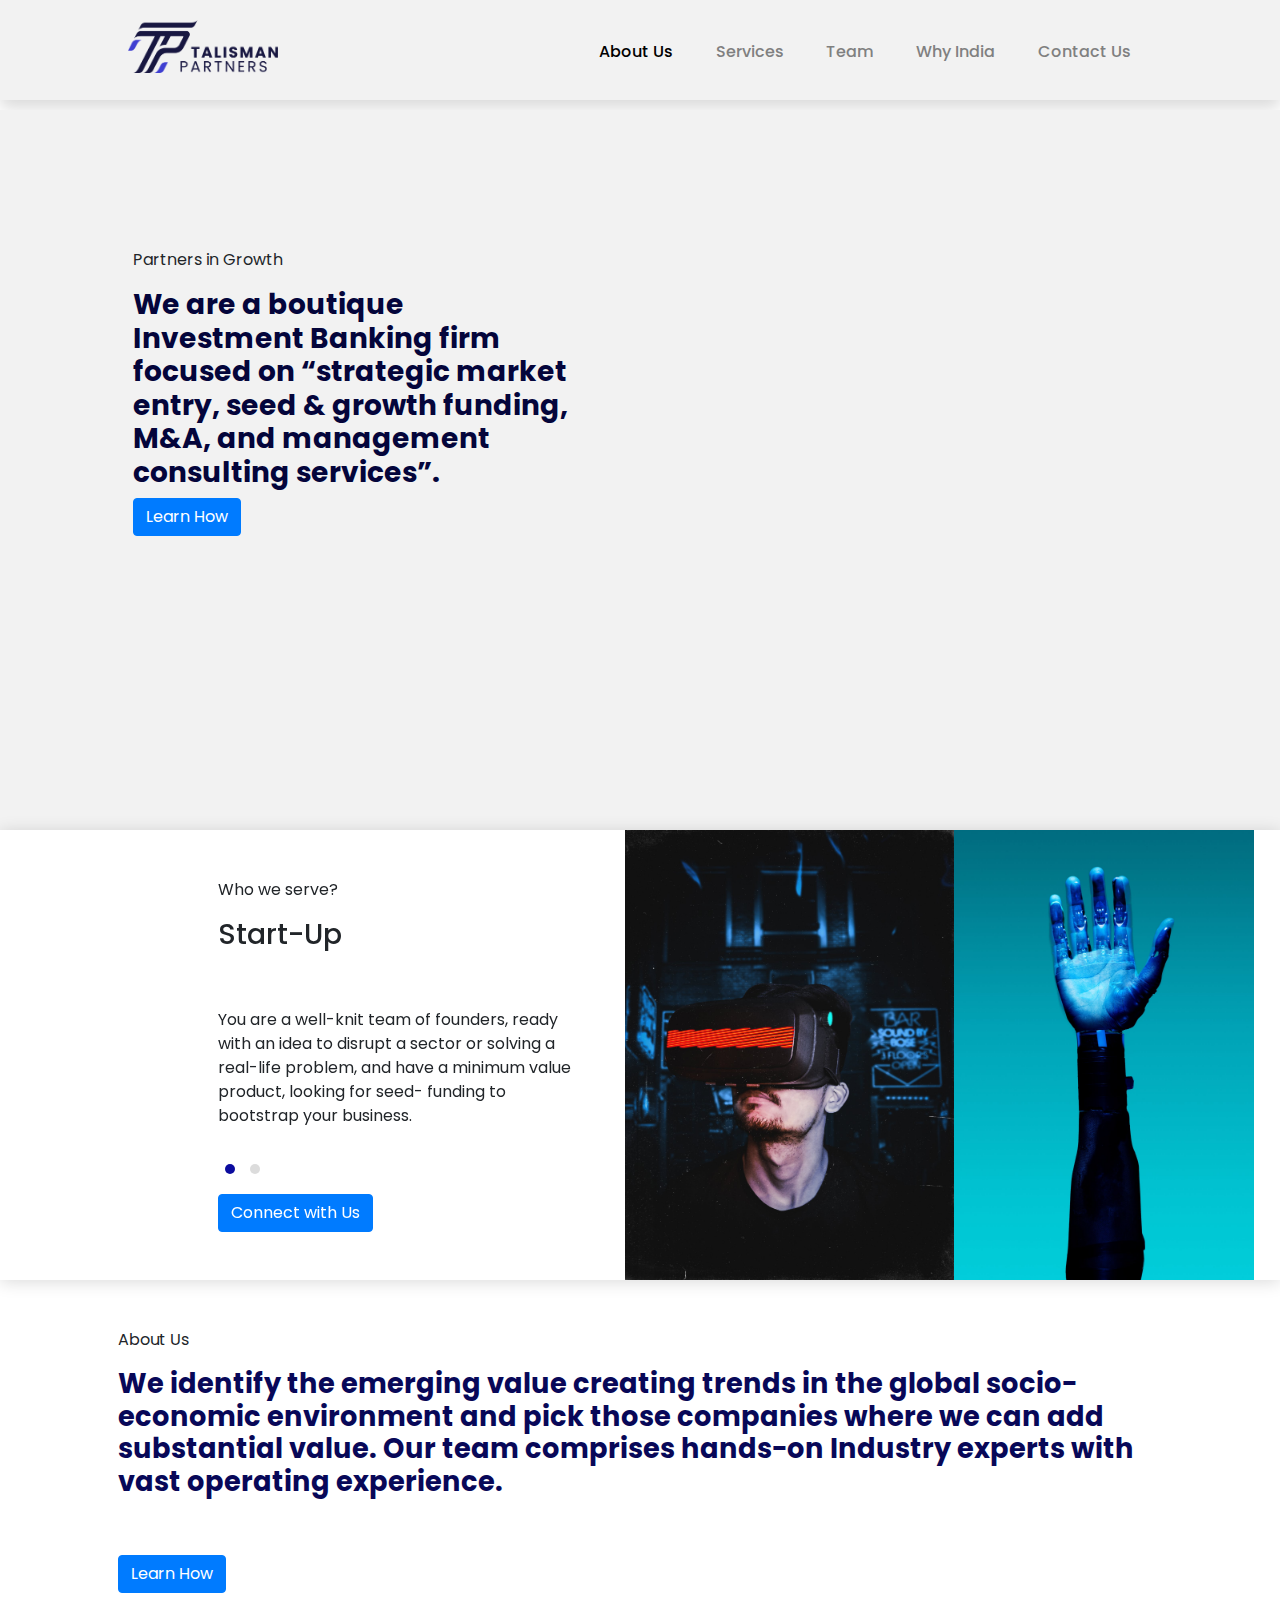
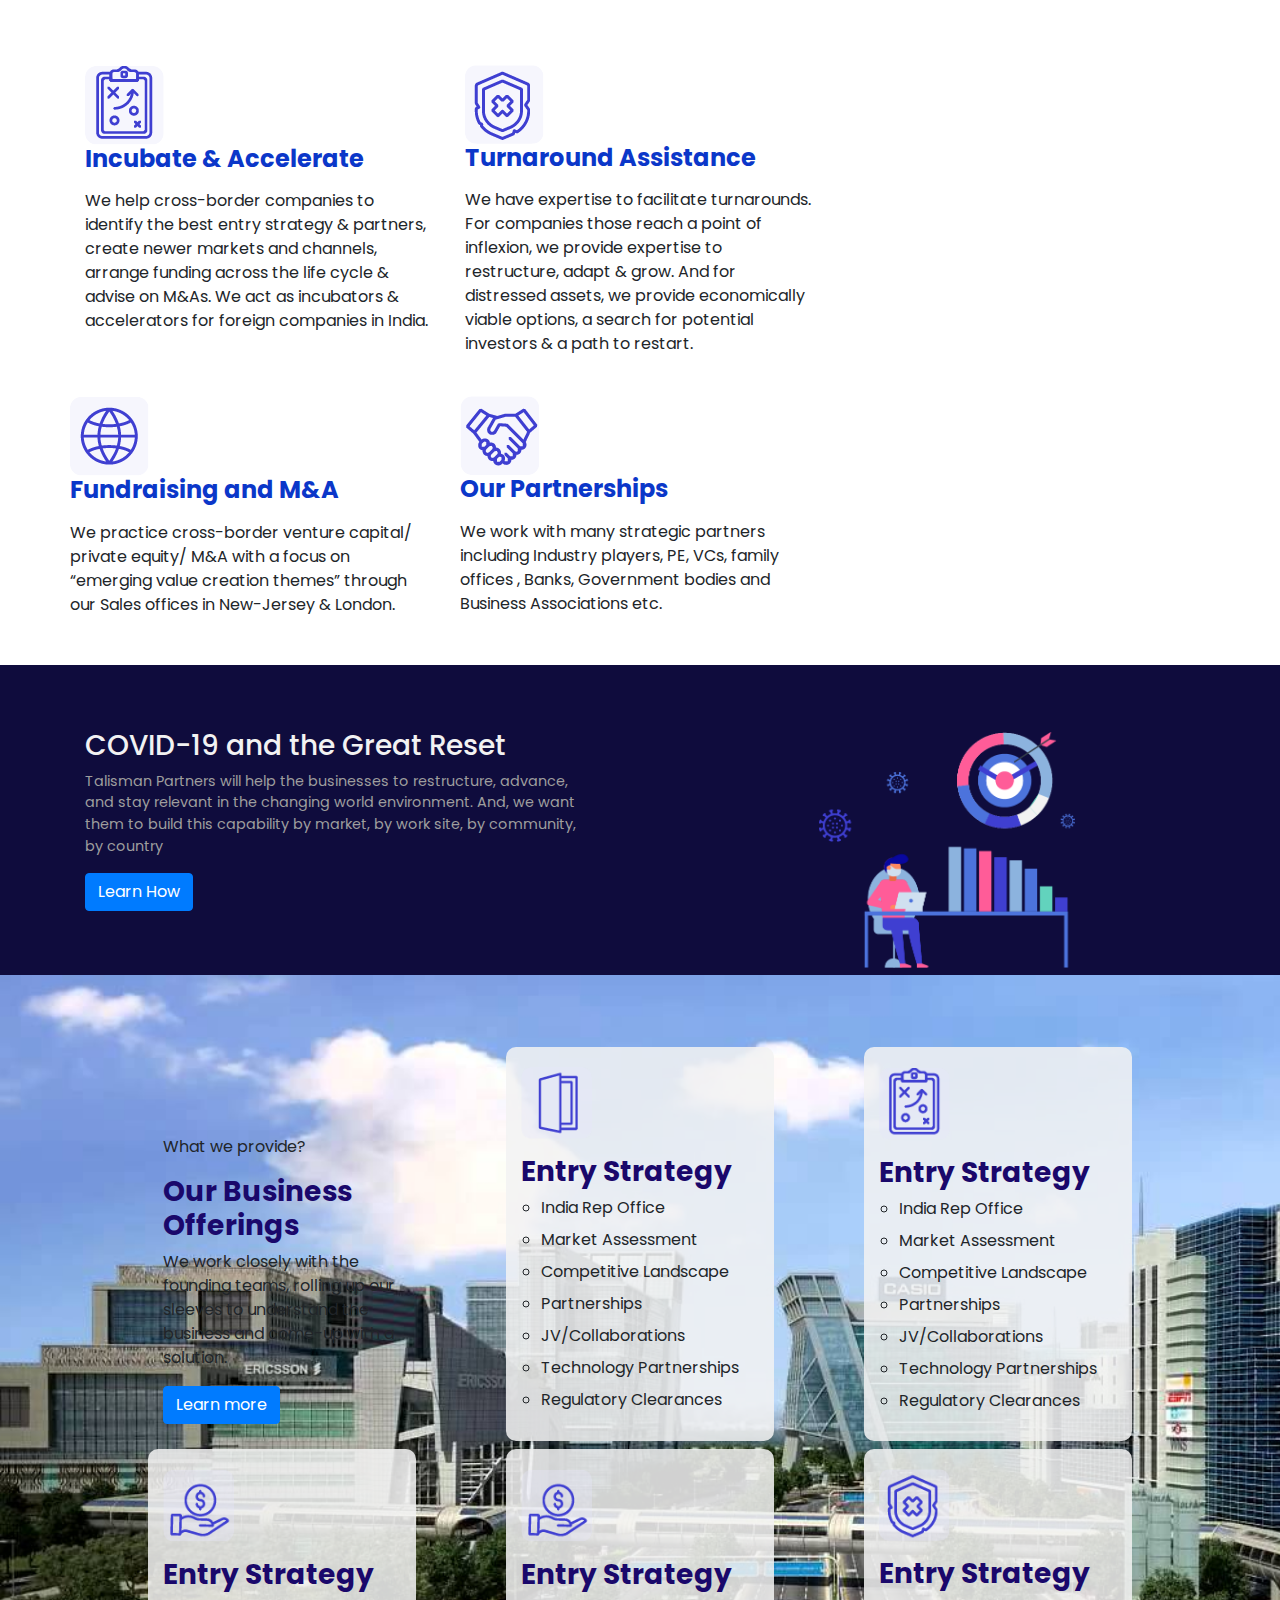
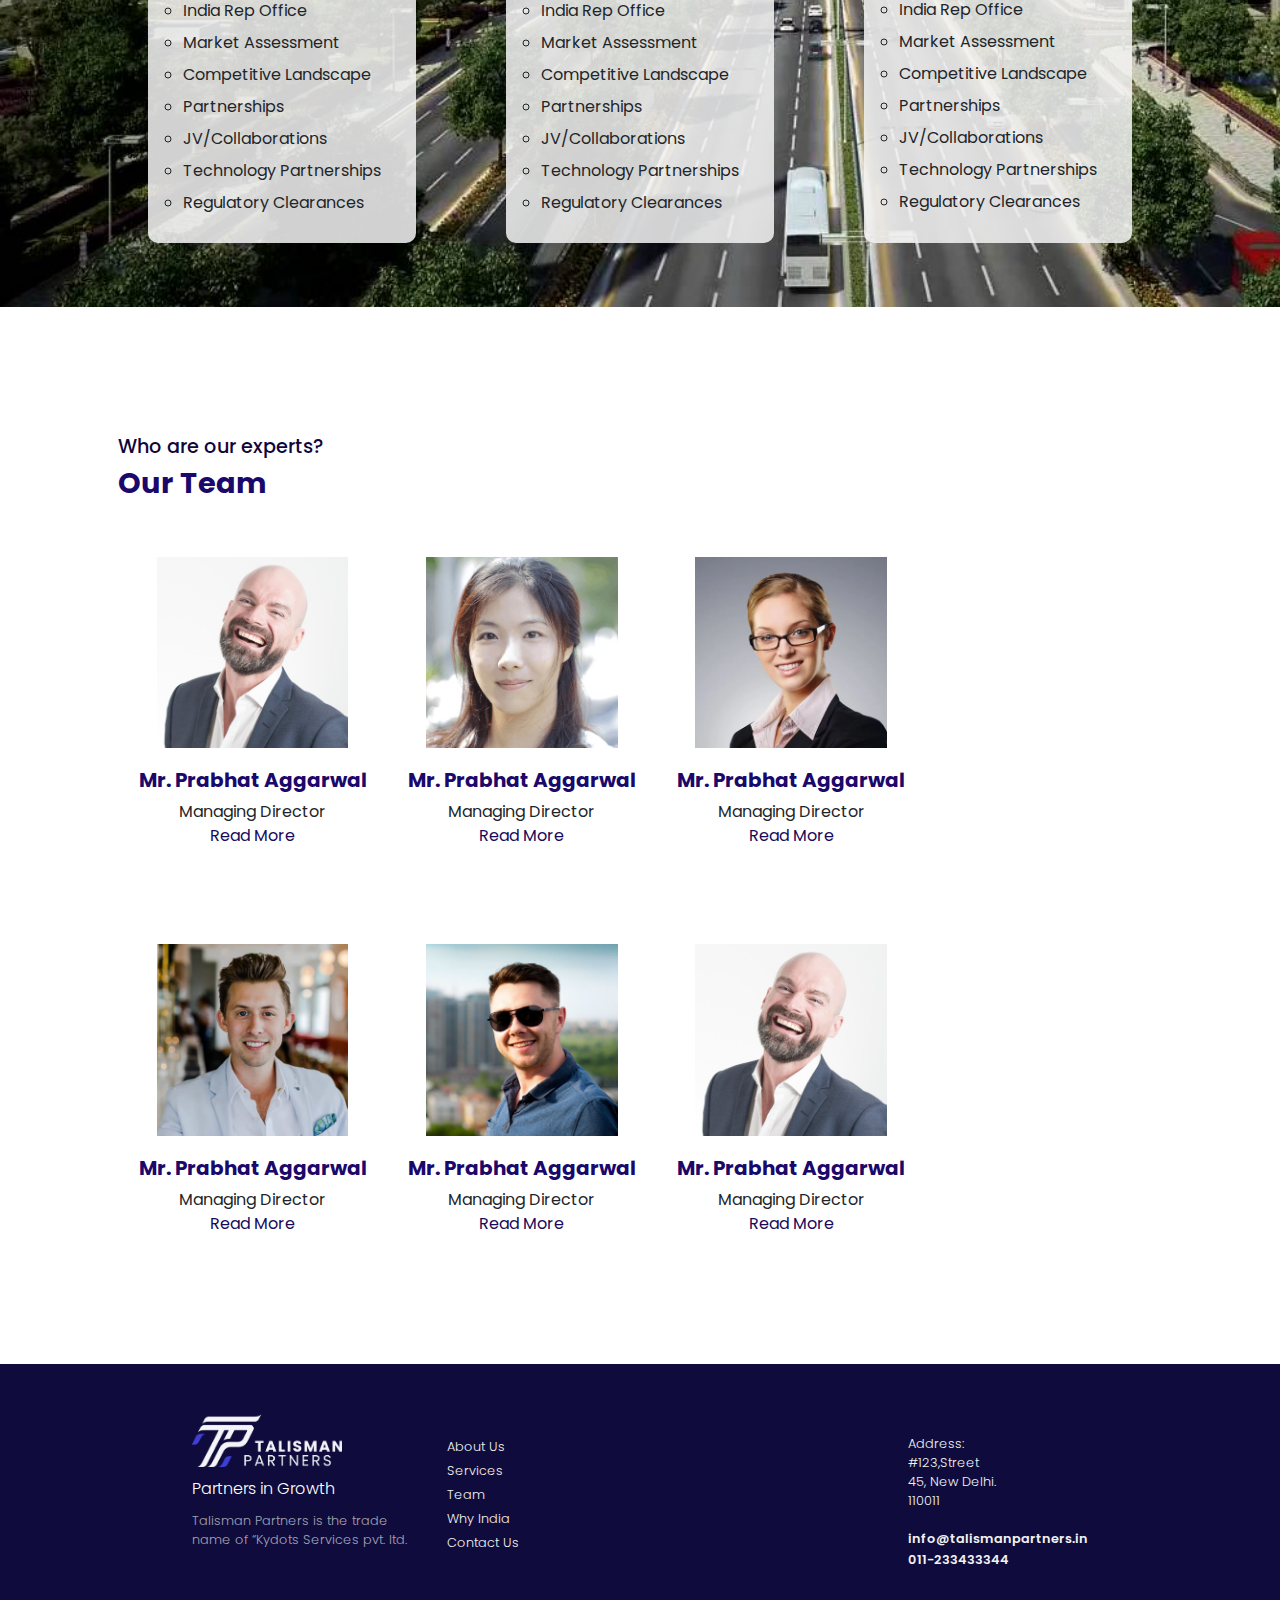
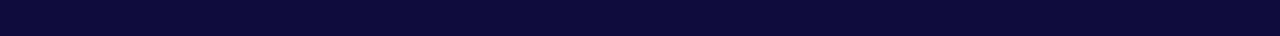
==== commit 13b3d551: "13.0" ====
--- a/index.html
+++ b/index.html
@@ -1,3 +1,4 @@
+
 <!DOCTYPE html>
 <html lang="en">
 
@@ -22,9 +23,9 @@
             </div>
             <div id="navbar" class="main-navs">
                 <ul>
-                    <li><a class="nav-alink now" href="#">About Us</a></li>
-                    <li><a class="nav-alink" href="#">Services</a></li>
-                    <li><a class="nav-alink" href="whytalisman.html">Team </a></li>
+                    <li><a class="nav-alink now" href="index.html">About Us</a></li>
+                    <li><a class="nav-alink" href="index.html#pricing">Services</a></li>
+                    <li><a class="nav-alink" href="index.html#ourteam">Team </a></li>
                     <li><a class="nav-alink" href="india.html">Why India</a></li>
                     <li><a class="nav-alink" href="contact.html">Contact Us</a></li>
                 </ul>
@@ -61,8 +62,8 @@
                     <div class="carousel-item active">
 
                         <div class="carousel-hero">
-                            <div class="row">
-                                <div id="" class=" carousel-text ml-5">
+                            <div class="caruselRow">
+                                <div id="" class=" carousel-text ">
                                     <p class="pt-5">Who we serve?</p>
                                     <h3>Start-Up</h3>
                                     <p class="pt-5"> You are a well-knit team of founders, ready
@@ -89,8 +90,8 @@
                     <div class="carousel-item">
 
                         <div class="carousel-hero">
-                            <div class="row">
-                                <div id="" class=" carousel-text ml-5">
+                            <div class="caruselRow">
+                                <div id="" class=" carousel-text">
                                     <p class="pt-5">Who we serve?</p>
                                     <h3>Foreign Companies</h3>
                                     <p class="pt-5"> If you are keen to participate in the
@@ -132,11 +133,11 @@
             </div>
             <div class="container center">
                 <div class="row">
-                    <div class="col-md-4">
-                        <div class="icon-bg"><i class='bx bx-globe bx-lg'></i></div>
+                    <div class="col-md-4 mt-4">
+                        <img src="./assets/img/icons/clip.png" alt="">
                         <div>
-                            <h3>Incubate & Accelerate</h3>
-                            <p>We help cross-border companies to
+                            <h4 class="c-primary f-700">Incubate & Accelerate</h4>
+                            <p class="mt-3">We help cross-border companies to
                                 identify the best entry strategy &
                                 partners, create newer markets and
                                 channels, arrange funding across the
@@ -146,48 +147,42 @@
                             </p>
                         </div>
                     </div>
-                    <div class="col-md-4">
-                        <div class="icon-bg"><i class='bx bx-globe bx-lg'></i></div>
+                    <div class="col-md-4 mt-4">
+                        <img src="./assets/img/icons/sheld.png" alt="">
                         <div>
-                            <h3>Incubate & Accelerate</h3>
-                            <p>We help cross-border companies to
-                                identify the best entry strategy &
-                                partners, create newer markets and
-                                channels, arrange funding across the
-                                life cycle & advise on M&As. We act as
-                                incubators & accelerators for foreign
-                                companies in India.
+                            <h4 class="c-primary f-700">Turnaround Assistance</h4>
+                            <p class="mt-3">We have expertise to facilitate
+                                turnarounds. For companies those reach
+                                a point of inflexion, we provide expertise
+                                to restructure, adapt & grow. And for
+                                distressed assets, we provide
+                                economically viable options, a search for
+                                potential investors & a path to restart.
                             </p>
                         </div>
-                    </div>
 
                 </div>
                 <div class="row">
-                    <div class="col-md-4">
-                        <div class="icon-bg"><i class='bx bx-globe bx-lg'></i></div>
-                        <div>
-                            <h3>Incubate & Accelerate</h3>
-                            <p>We help cross-border companies to
-                                identify the best entry strategy &
-                                partners, create newer markets and
-                                channels, arrange funding across the
-                                life cycle & advise on M&As. We act as
-                                incubators & accelerators for foreign
-                                companies in India.
+                    <div class="col-md-4 mt-4">
+                        <img src="./assets/img/icons/earth.png" alt="">
+                        <div class="mb-5">
+                            <h4 class="c-primary f-700">Fundraising and M&A</h4>
+                            <p class="mt-3">We practice cross-border venture
+                                capital/ private equity/ M&A with a
+                                focus on “emerging value creation
+                                themes” through our Sales offices in
+                                New-Jersey & London.
                             </p>
                         </div>
                     </div>
-                    <div class="col-md-4">
-                        <div class="icon-bg"><i class='bx bx-globe bx-lg'></i></div>
-                        <div>
-                            <h3>Incubate & Accelerate</h3>
-                            <p>We help cross-border companies to
-                                identify the best entry strategy &
-                                partners, create newer markets and
-                                channels, arrange funding across the
-                                life cycle & advise on M&As. We act as
-                                incubators & accelerators for foreign
-                                companies in India.
+                    <div class="col-md-4 mt-4">
+                        <img src="./assets/img/icons/hands.png" alt="">
+                        <div class="mb-5">
+                            <h4 class="c-primary f-700">Our Partnerships</h4>
+                            <p class="mt-3">We work with many strategic partners
+                                including Industry players, PE, VCs,
+                                family offices , Banks, Government
+                                bodies and Business Associations etc.
                             </p>
                         </div>
                     </div>
@@ -213,6 +208,7 @@
             <div class="container pl-5 pr-5">
                 <div class="row">
                     <div class="container col-md-3 mt-5 pt-5">
+                        
                         <p>What we provide?</p>
                         <h3 class="font700">Our Business
                             Offerings
@@ -223,7 +219,8 @@
                                 come-up with a solution.</p>
                                 <button class="btn btn-primary">Learn more</button>
                     </div>
-                    <div class="container col-md-3 boxcard mt-5">
+                    <div class="container col-md-3 boxcard mt-2">
+                        <img class="icon-sm mb-3" src="./assets/img/icons/door.png" alt="">
                         <h3 class="font700">Entry Strategy</h3>
                         <ul class="feature-ul">
                             <li>India Rep Office</li>
@@ -238,7 +235,8 @@
 
                         </ul>
                     </div>
-                    <div class="container col-md-3 boxcard mt-5">
+                    <div class="container col-md-3 boxcard mt-2">
+                        <img class="icon-sm mb-3" src="./assets/img/icons/clip.png" alt="">
                         <h3 class="font700">Entry Strategy</h3>
                         <ul class="feature-ul">
                             <li>India Rep Office</li>
@@ -256,7 +254,8 @@
 
                 </div>
                 <div class="row">
-                    <div class="container col-md-3 boxcard mt-5">
+                    <div class="container col-md-3 boxcard mt-2">
+                        <img class="icon-sm mb-3" src="./assets/img/icons/paisahand.png" alt="">
                         <h3 class="font700">Entry Strategy</h3>
                         <ul class="feature-ul">
                             <li>India Rep Office</li>
@@ -271,7 +270,8 @@
 
                         </ul>
                     </div>
-                    <div class="container col-md-3 boxcard mt-5">
+                    <div class="container col-md-3 boxcard mt-2">
+                        <img class="icon-sm mb-3" src="./assets/img/icons/paisahand.png" alt="">
                         <h3 class="font700">Entry Strategy</h3>
                         <ul class="feature-ul">
                             <li>India Rep Office</li>
@@ -286,7 +286,8 @@
 
                         </ul>
                     </div>
-                    <div class="container col-md-3 boxcard mt-5">
+                    <div class="container col-md-3 boxcard mt-2">
+                        <img class="icon-sm mb-3" src="./assets/img/icons/sheld.png" alt="">
                         <h3 class="font700">Entry Strategy</h3>
                         <ul class="feature-ul">
                             <li>India Rep Office</li>
@@ -374,11 +375,11 @@
                 </div>
                 <div class="footer-nav">
                     <ul>
-                        <li><a href="#">About Us</a></li>
-                        <li><a href="#">Services</a></li>
-                        <li><a href="#">Team</a></li>
-                        <li><a href="#">Why India</a></li>
-                        <li><a href="#">Contact Us</a></li>
+                        <li><a href="index.html">About Us</a></li>
+                        <li><a href="index.html#pricing">Services</a></li>
+                        <li><a href="index.html#ourteam">Team</a></li>
+                        <li><a href="india.html">Why India</a></li>
+                        <li><a href="contact.html">Contact Us</a></li>
                     </ul>
                 </div>
             </div>
--- a/css/custom.css
+++ b/css/custom.css
@@ -1,3 +1,8 @@
+
+
+@import url('https://fonts.googleapis.com/css2?family=Poppins:ital,wght@0,100;0,200;0,300;0,400;0,500;0,600;0,700;0,800;0,900;1,100;1,200;1,300;1,400;1,500;1,600;1,700;1,800;1,900&display=swap');
+
+
 #header {
   box-sizing: border-box;
   font-family: "Poppins", poppins;
@@ -133,6 +138,10 @@
 .crousal {
   height: 450px;
 }
+.caruselRow{
+  display: flex;
+  flex-wrap: nowrap;
+}
 .carousel-text {
   width: 50%;
   padding: 0 5vw 0 17vw;
@@ -179,6 +188,11 @@
   font-family: "Poppins", bold;
   background-color: rgba(6, 3, 54, 0.966);
   padding: 5% 0 5% 0;
+  background-image: url('../assets/img/icons/covid.png');
+  background-size: 20%;
+  background-repeat: no-repeat;
+  background-position-x: 80%;
+  background-position-y: 90%;
 }
 
 .headerw {
@@ -200,15 +214,18 @@
   padding: 5% 0 5% 0;
   font-family: "Poppins", bold;
 }
-
-.font700 {
+.icon-sm{
+  width: 30%;
+}
+
+.font700 { 
   font-weight: 700;
   color: rgb(26, 8, 107);
 }
 .boxcard {
   background: #f2f2f2dc;
   border-radius: 10px;
-  padding: 50px 0px 40px 0px;
+  padding: 20px 0px 20px 30px;
 }
 .feature-ul {
   padding: 0 0 0 20px;
@@ -222,6 +239,7 @@
 /*----------- Team section start ----------*/
 
 #ourteam {
+  transition: 0.5s;
   padding: 10% 0 10% 0;
   font-family: "Poppins", bold;
 }
@@ -365,6 +383,11 @@
   background-size: contain;
   padding: 7% 0 0 0;
 }
+@media(max-width:576px){
+  #why {
+    background-size: cover;
+  }
+}
 .c-white {
   color: white;
 }
@@ -399,13 +422,13 @@
   height: 100vh;
   padding: 0 0 5% 0;
 }
-.border-box {
+.borderBox {
   padding: 40px 0 20px 0;
   border: solid 1px gainsboro;
   border-radius: 10px;
 }
 #detailall {
-  padding: 5% 0 10% 0;
+  z-index: 0;
   font-family: "Poppins", bold;
 }
 main {
@@ -605,4 +628,9 @@
   width: 100%;
   height: 85vh;
   background: rgb(4, 4, 59);
+  background-image: url('../assets/img/icons/covid-lline.png');
+  background-repeat: no-repeat;
+  background-position-x: 90%;
+  background-position-y: 50%;
+  background-size: 30%;
 }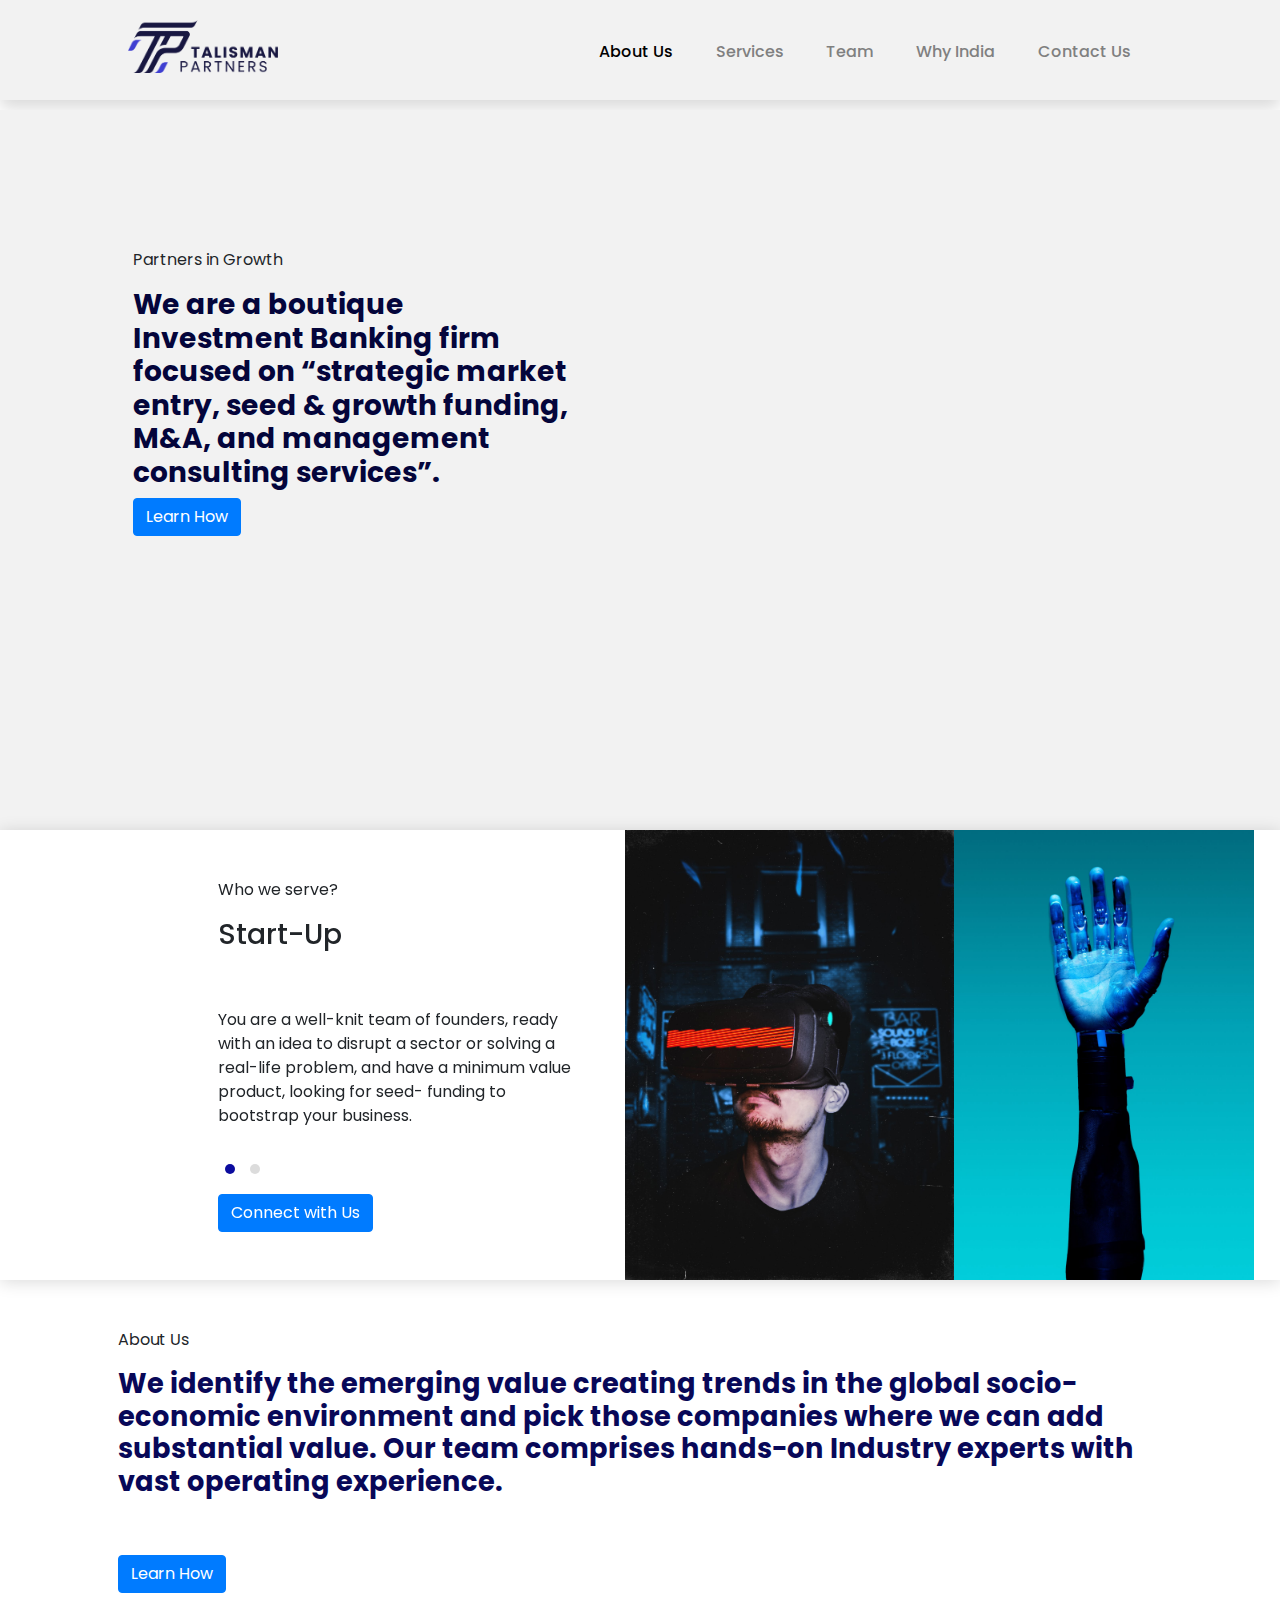
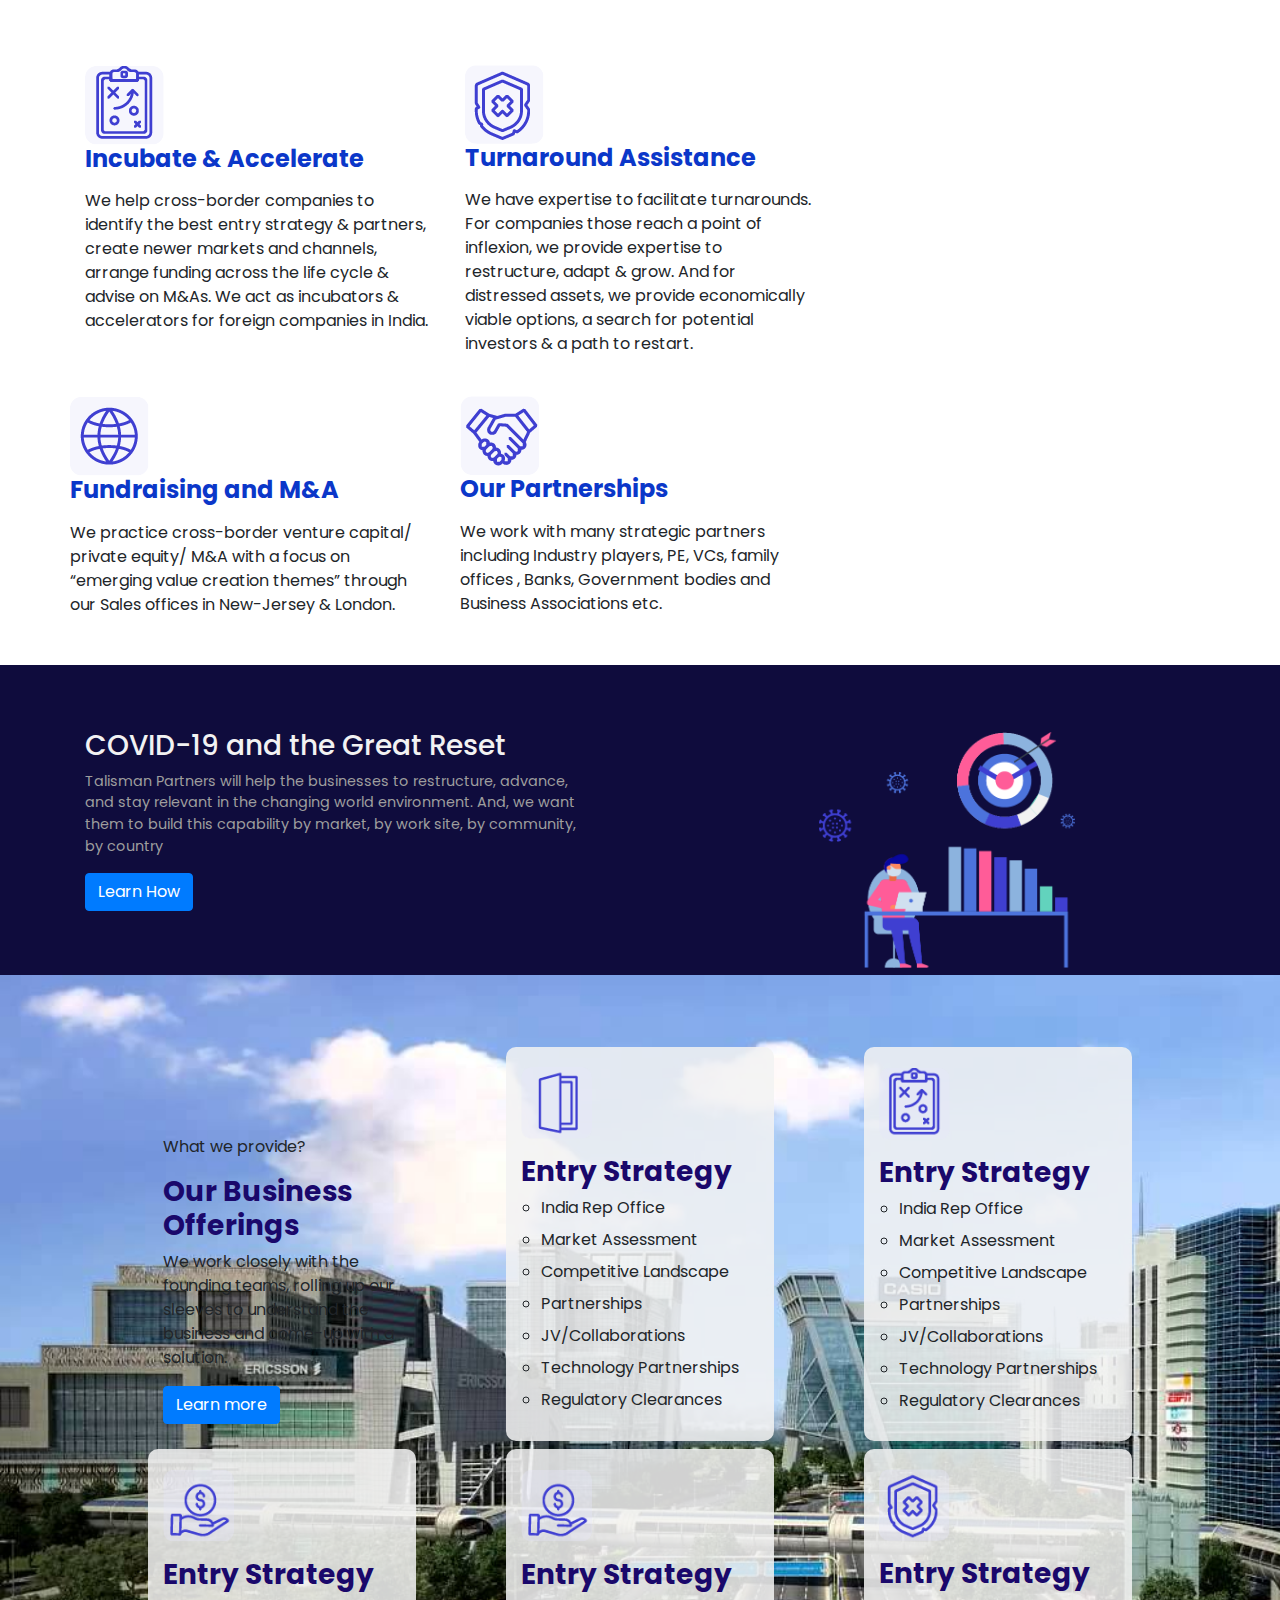
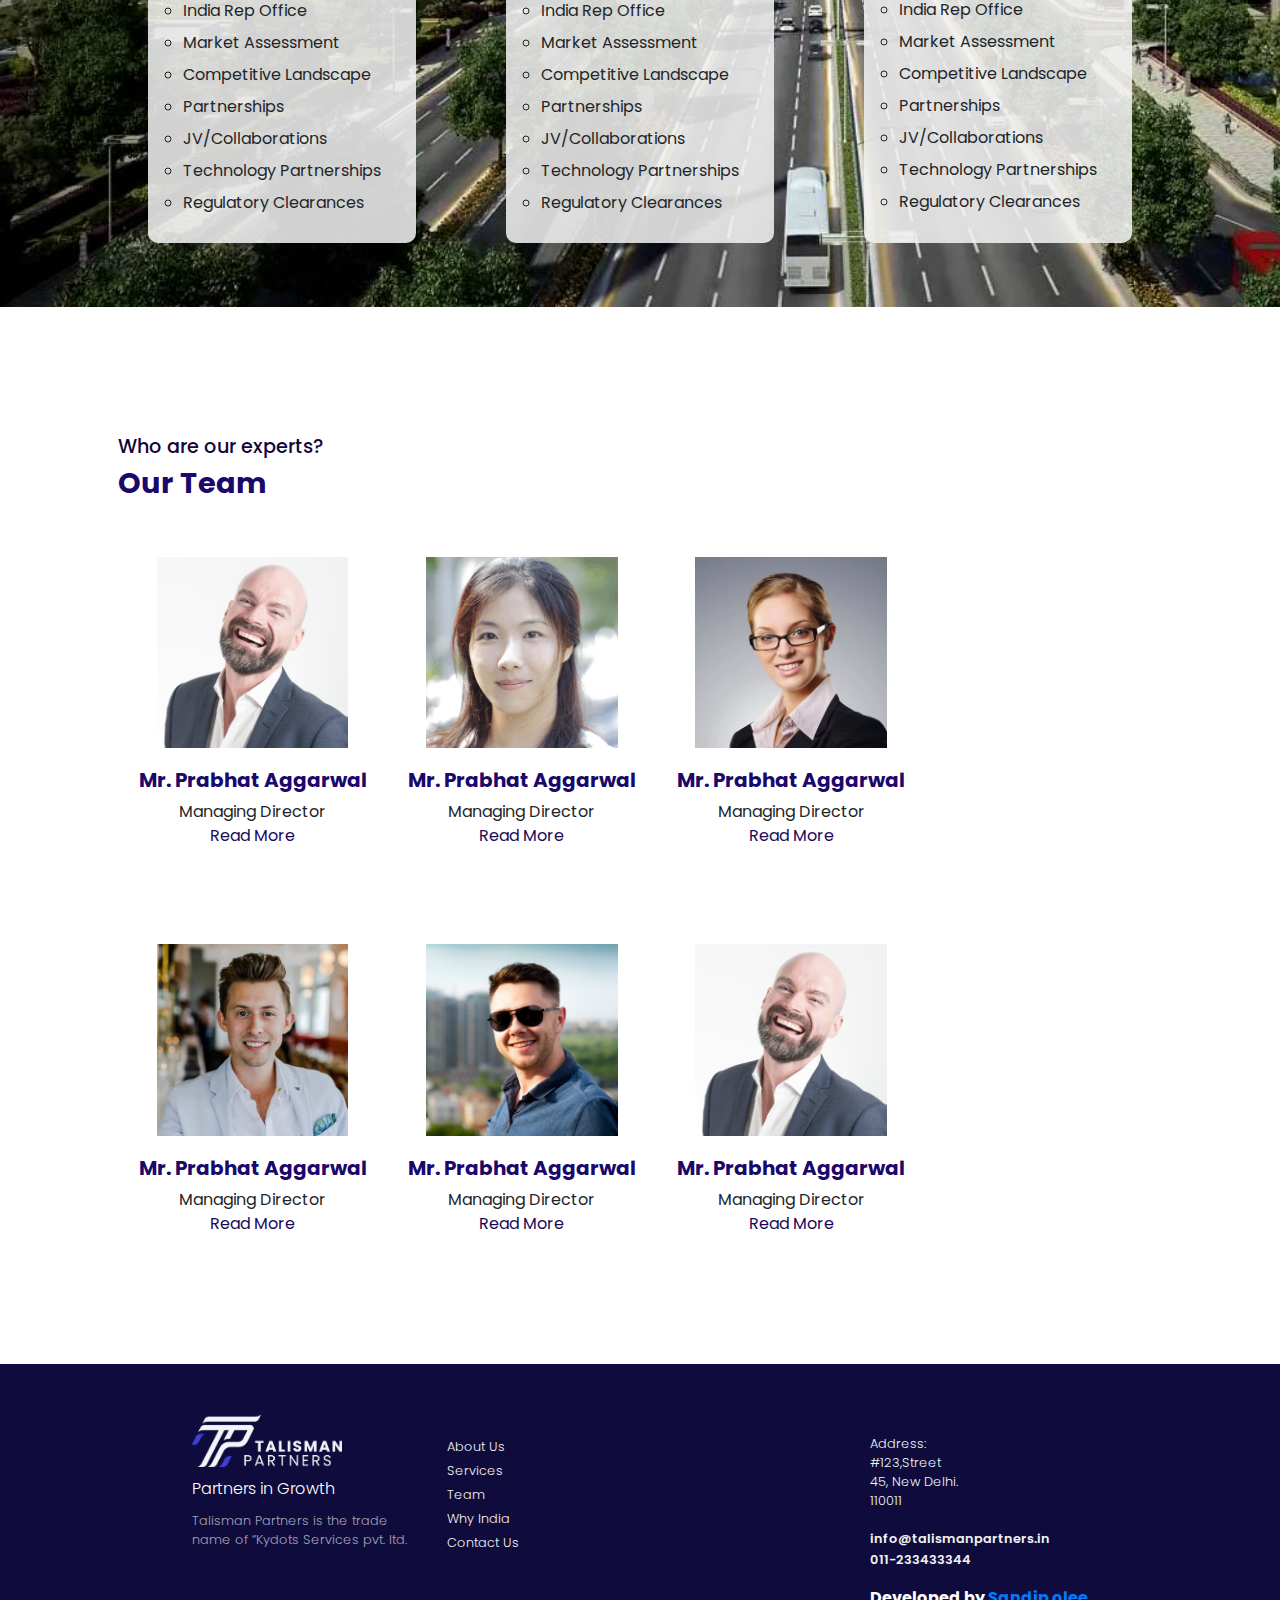
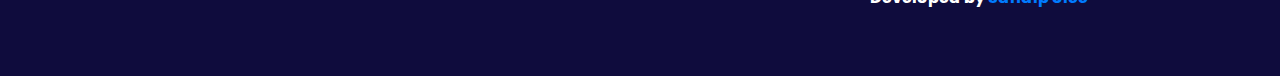
==== commit 36be3136: "final 1" ====
--- a/index.html
+++ b/index.html
@@ -387,6 +387,8 @@
                 <p id="address">Address: #123,Street 45, New Delhi. 110011</p>
                     <a  id="email" href="#">info@talismanpartners.in</a>
                     <p id="phone">011-233433344</p>
+                    <p class="f-700 c-white">Developed by<a   href="https://sandipolee.com.np/"> Sandip olee</a></p>
+                    
             </div>
         </div>
     </footer>
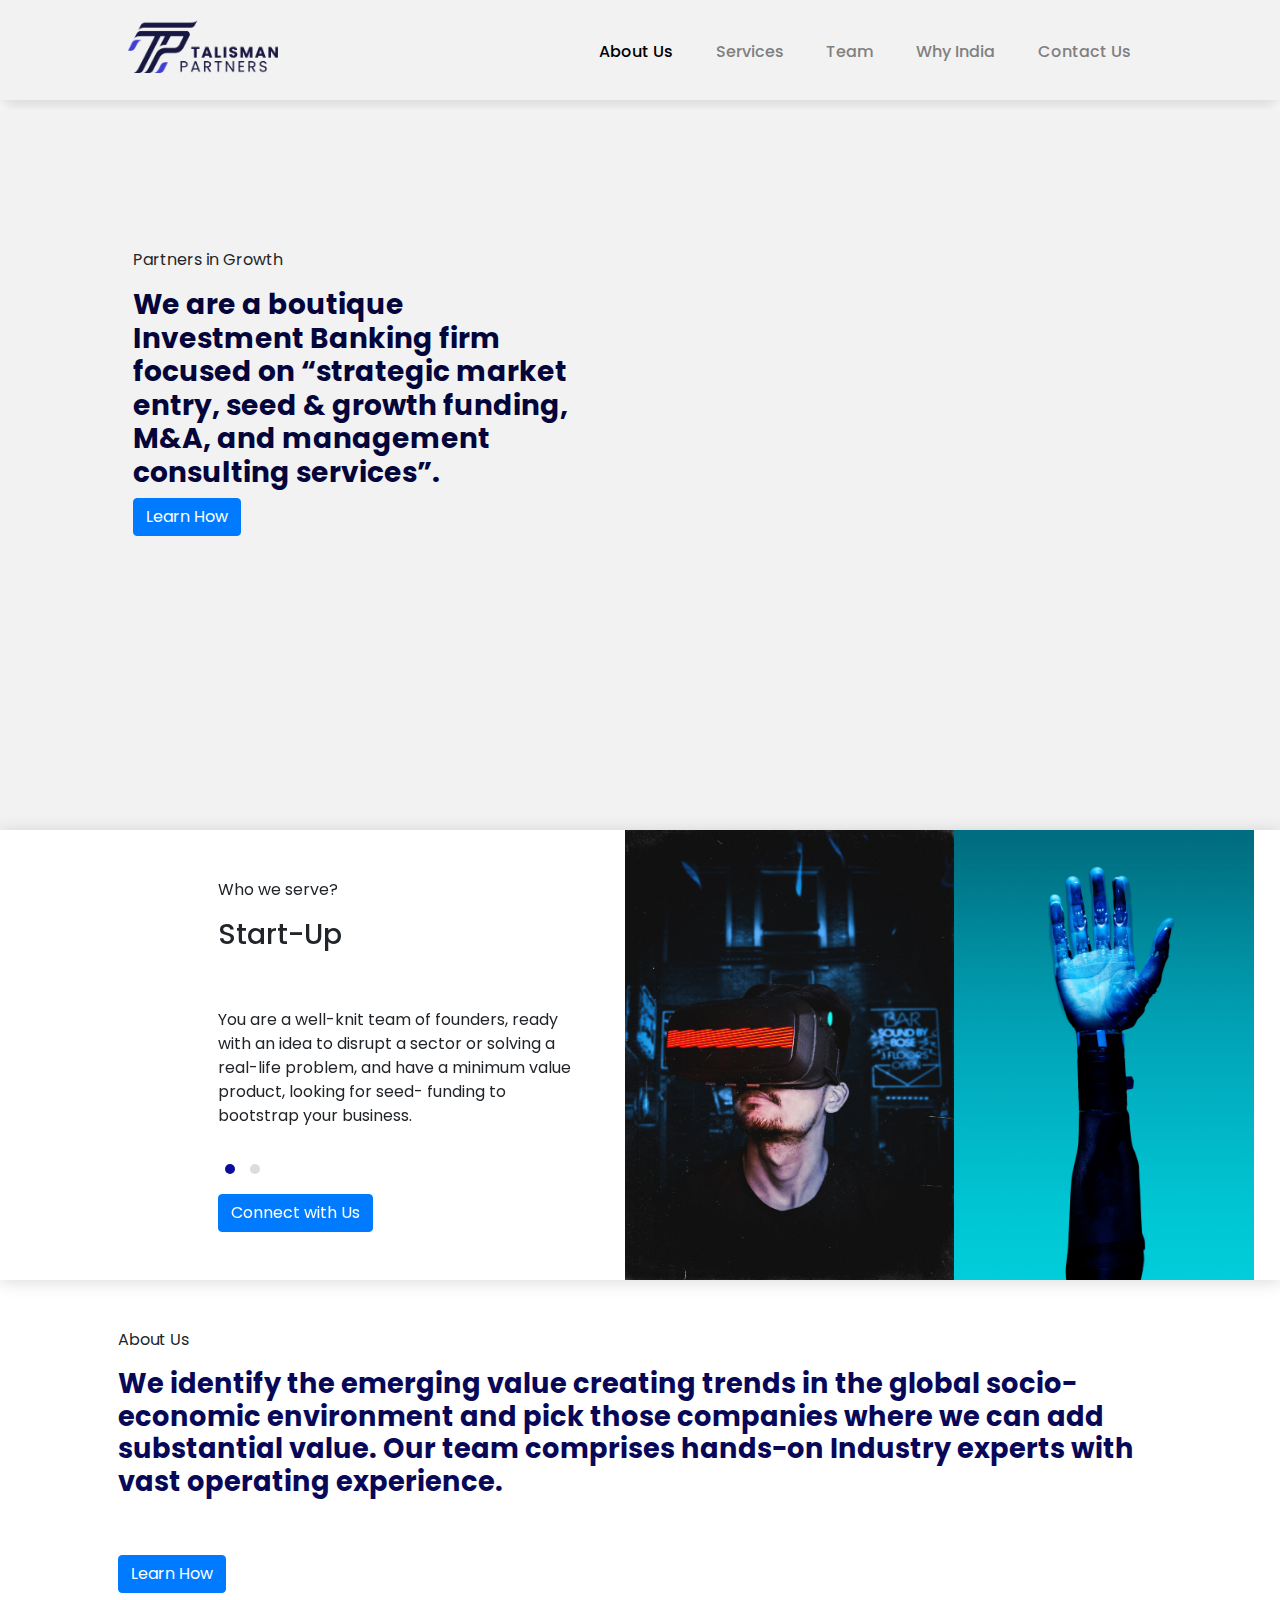
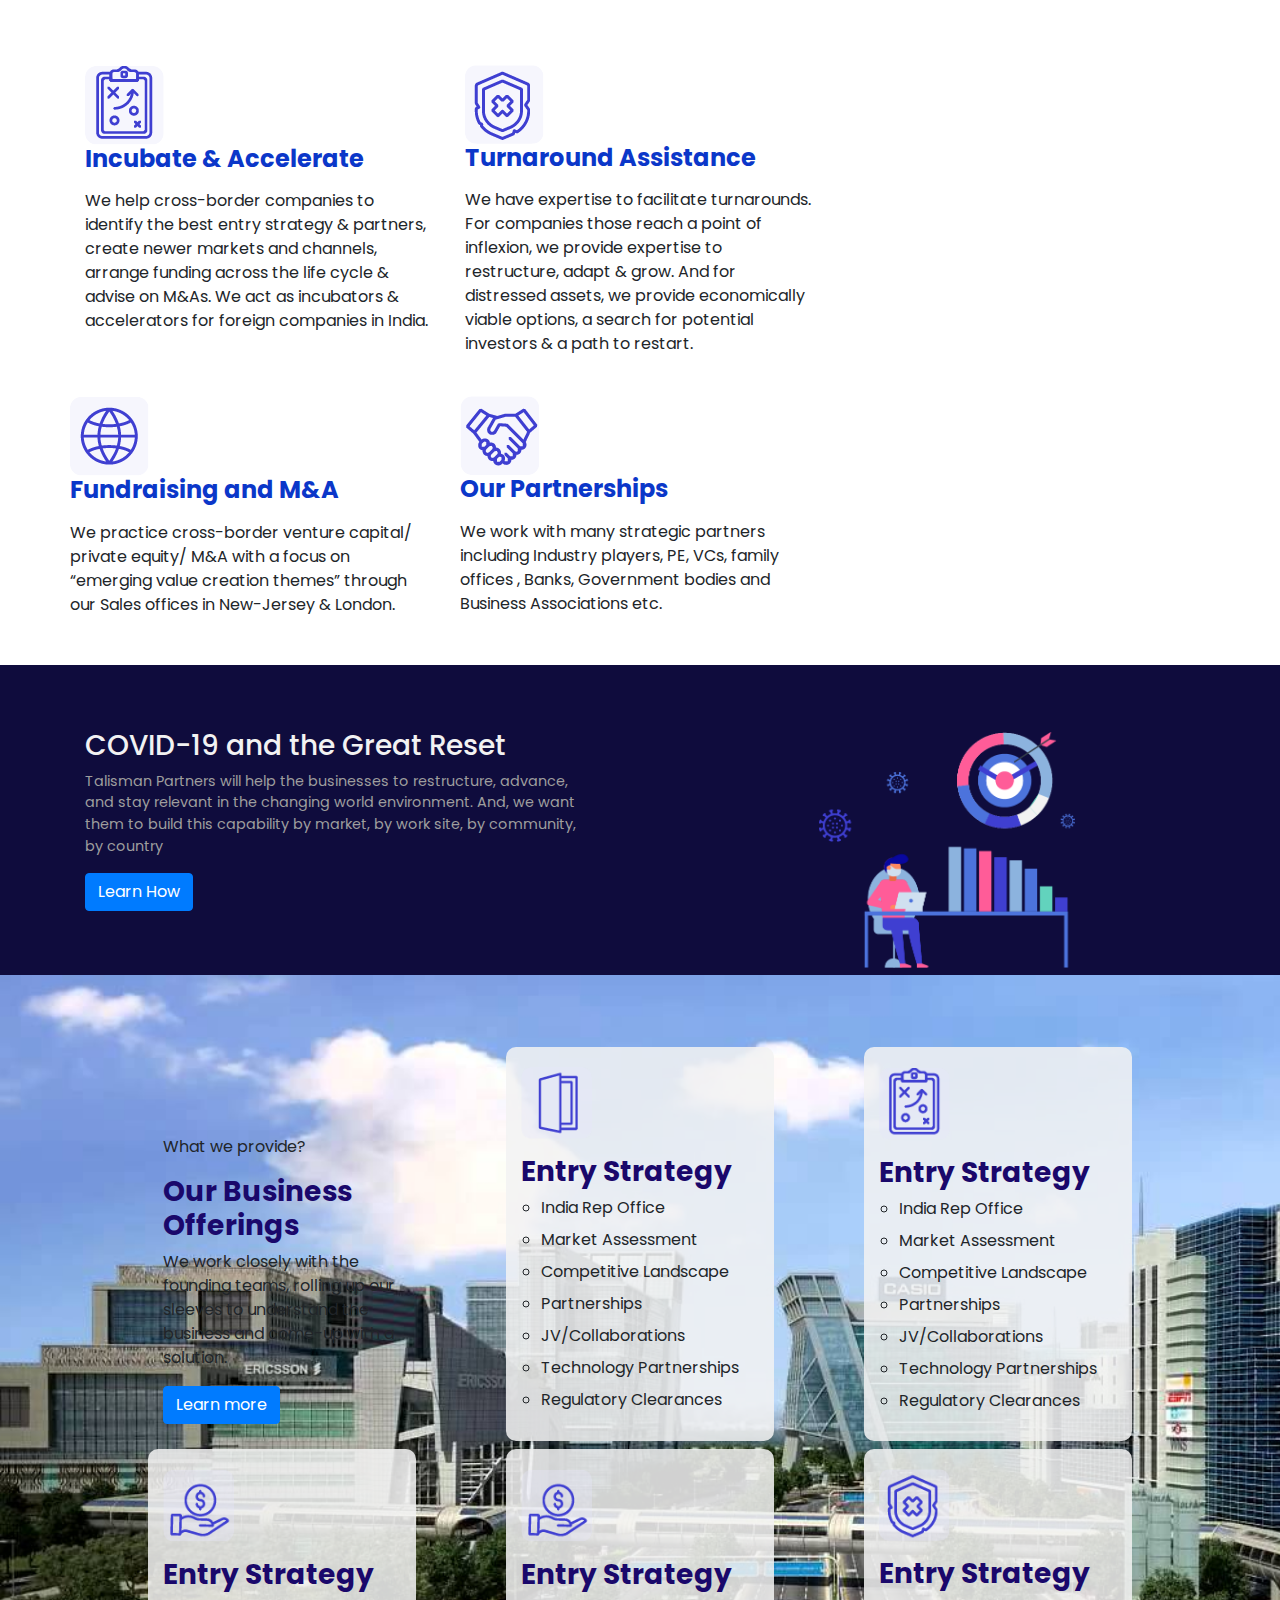
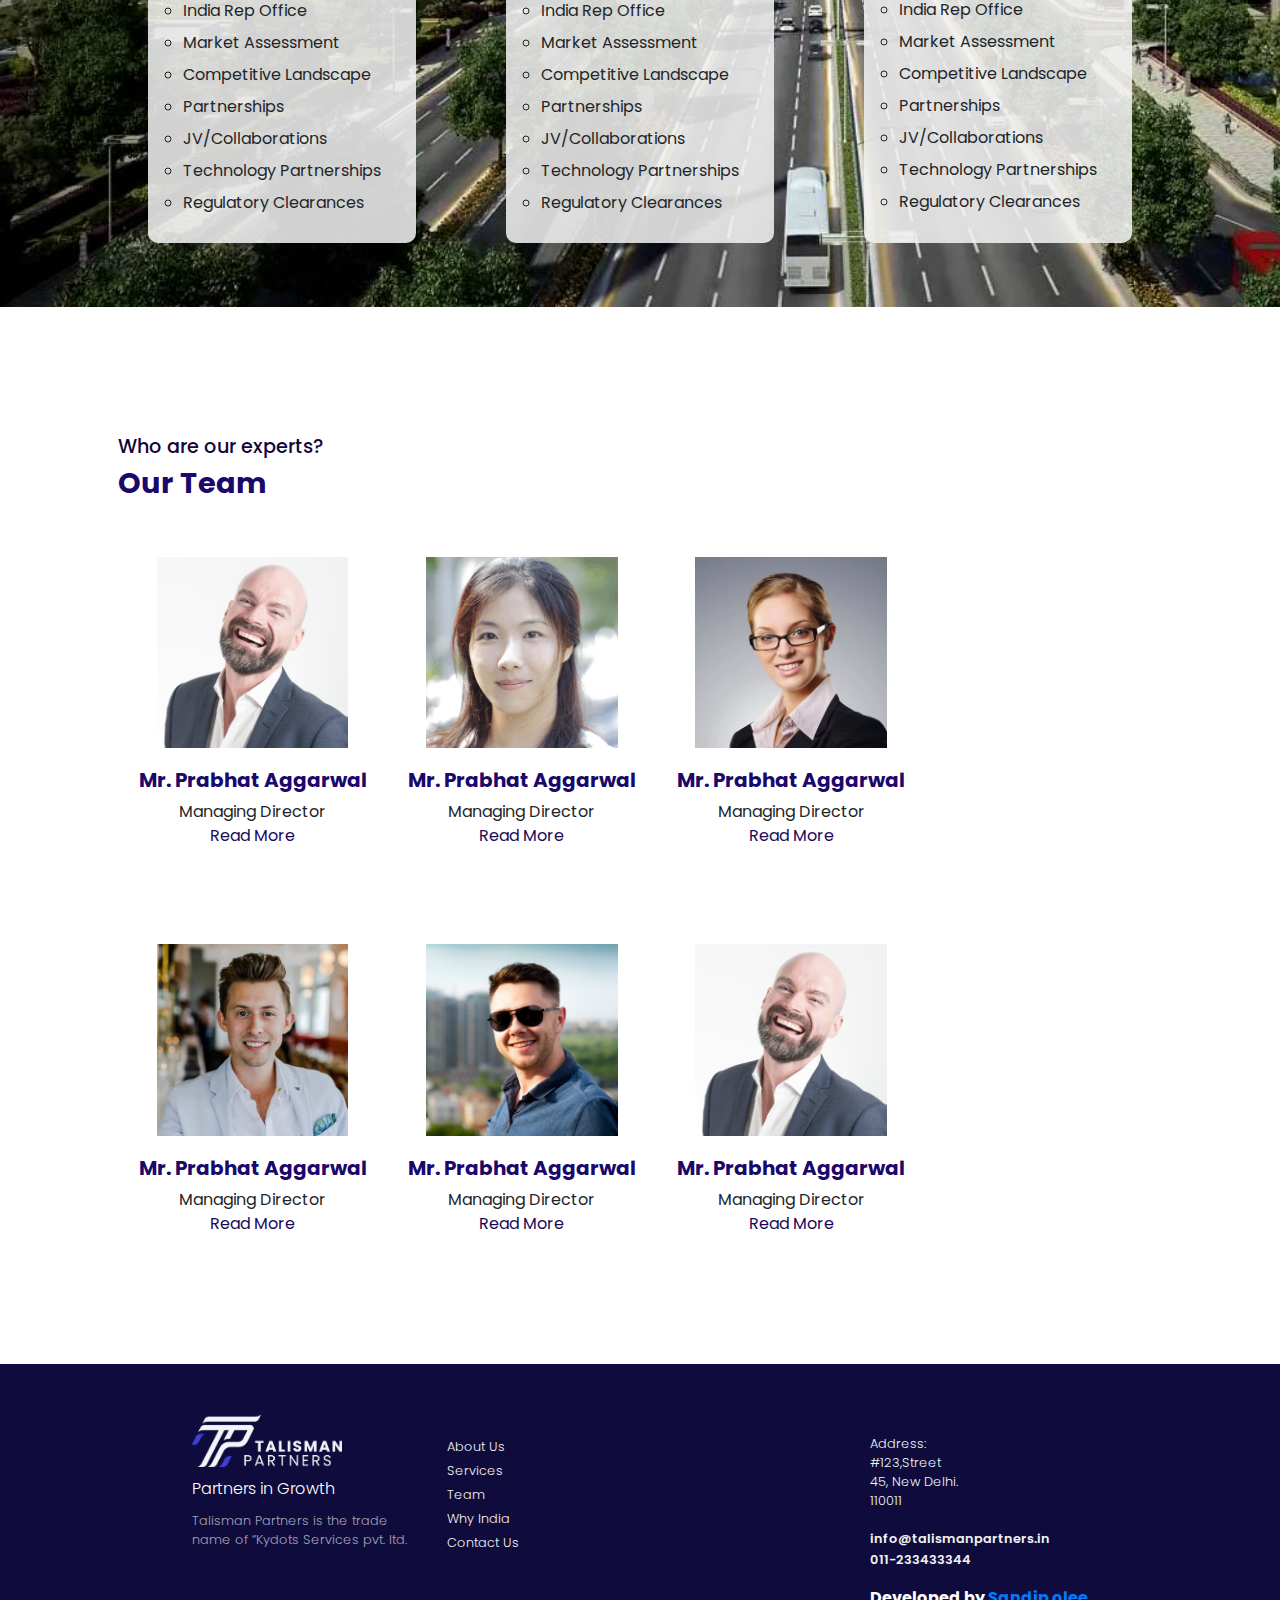
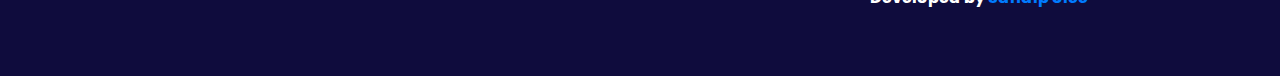
==== commit 574c35c1: "111" ====
--- a/index.html
+++ b/index.html
@@ -75,7 +75,7 @@
                                         <div class="dot dot-active"></div>
                                         <div class="dot "></div>
                                     </div>
-                                    <button type="button" class="btn btn-primary">Connect with Us</button>
+                                    <a href="contact.html"><button type="button" class="btn btn-primary">Connect with Us</button></a>
                                 </div>
 
 
@@ -103,7 +103,8 @@
                                         <div class="dot "></div>
                                         <div class="dot dot-active "></div>
                                     </div>
-                                    <button type="button" class="btn btn-primary">Connect with Us</button>
+                                    <a href="contact.html"><button type="button" class="btn btn-primary">Connect with Us</button></a>
+
                                 </div>
 
 
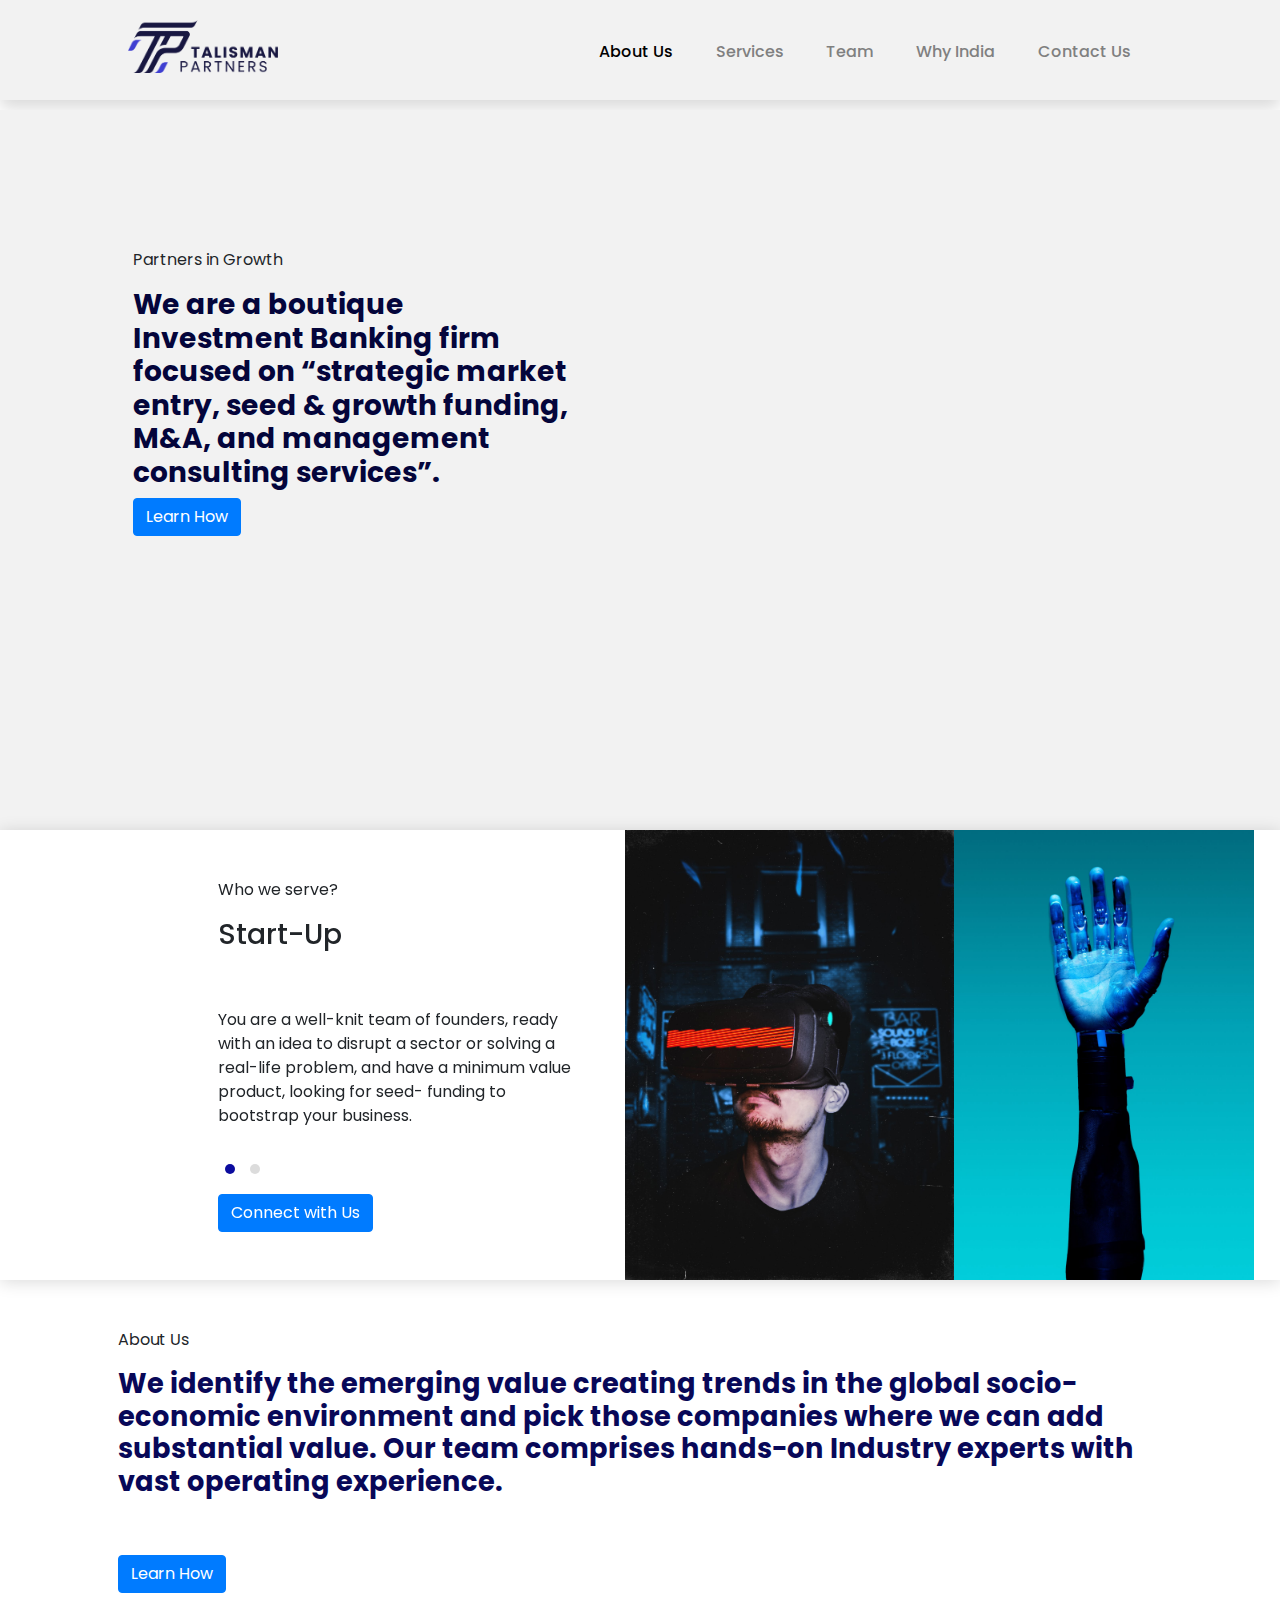
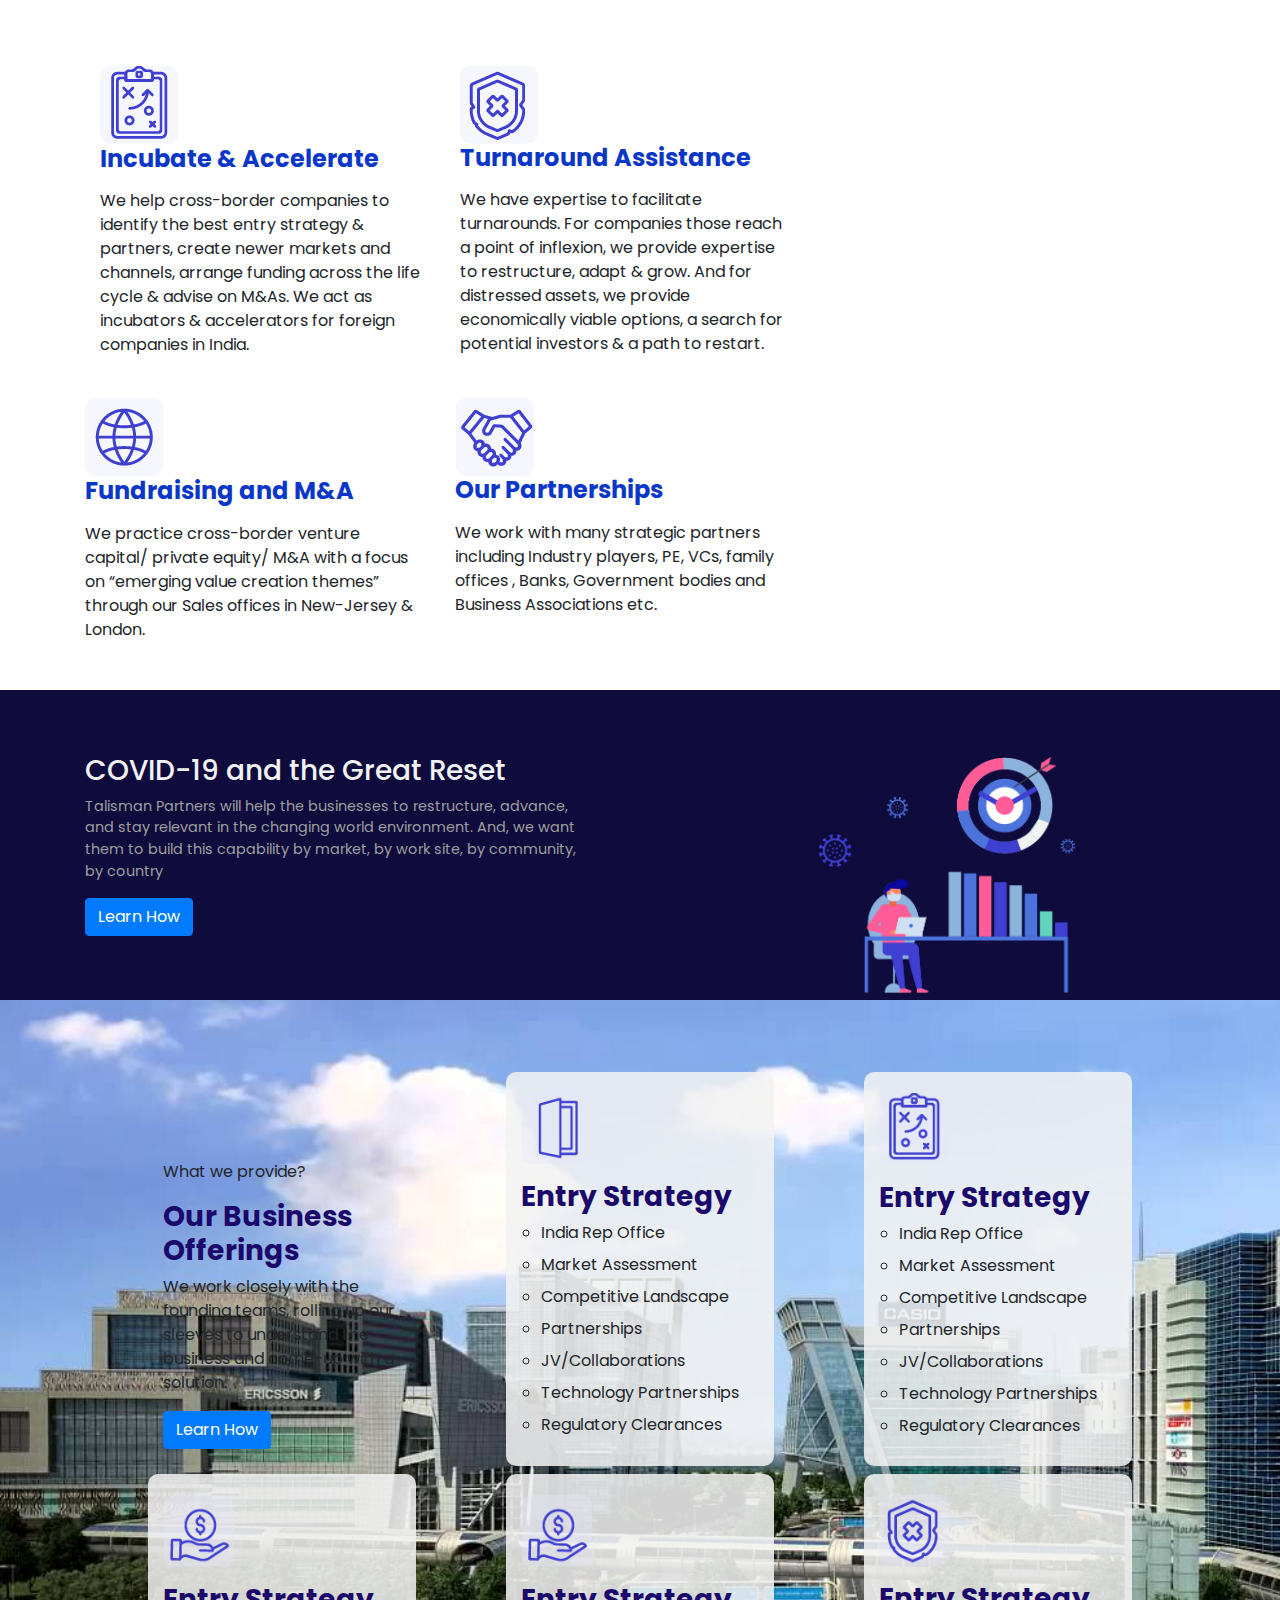
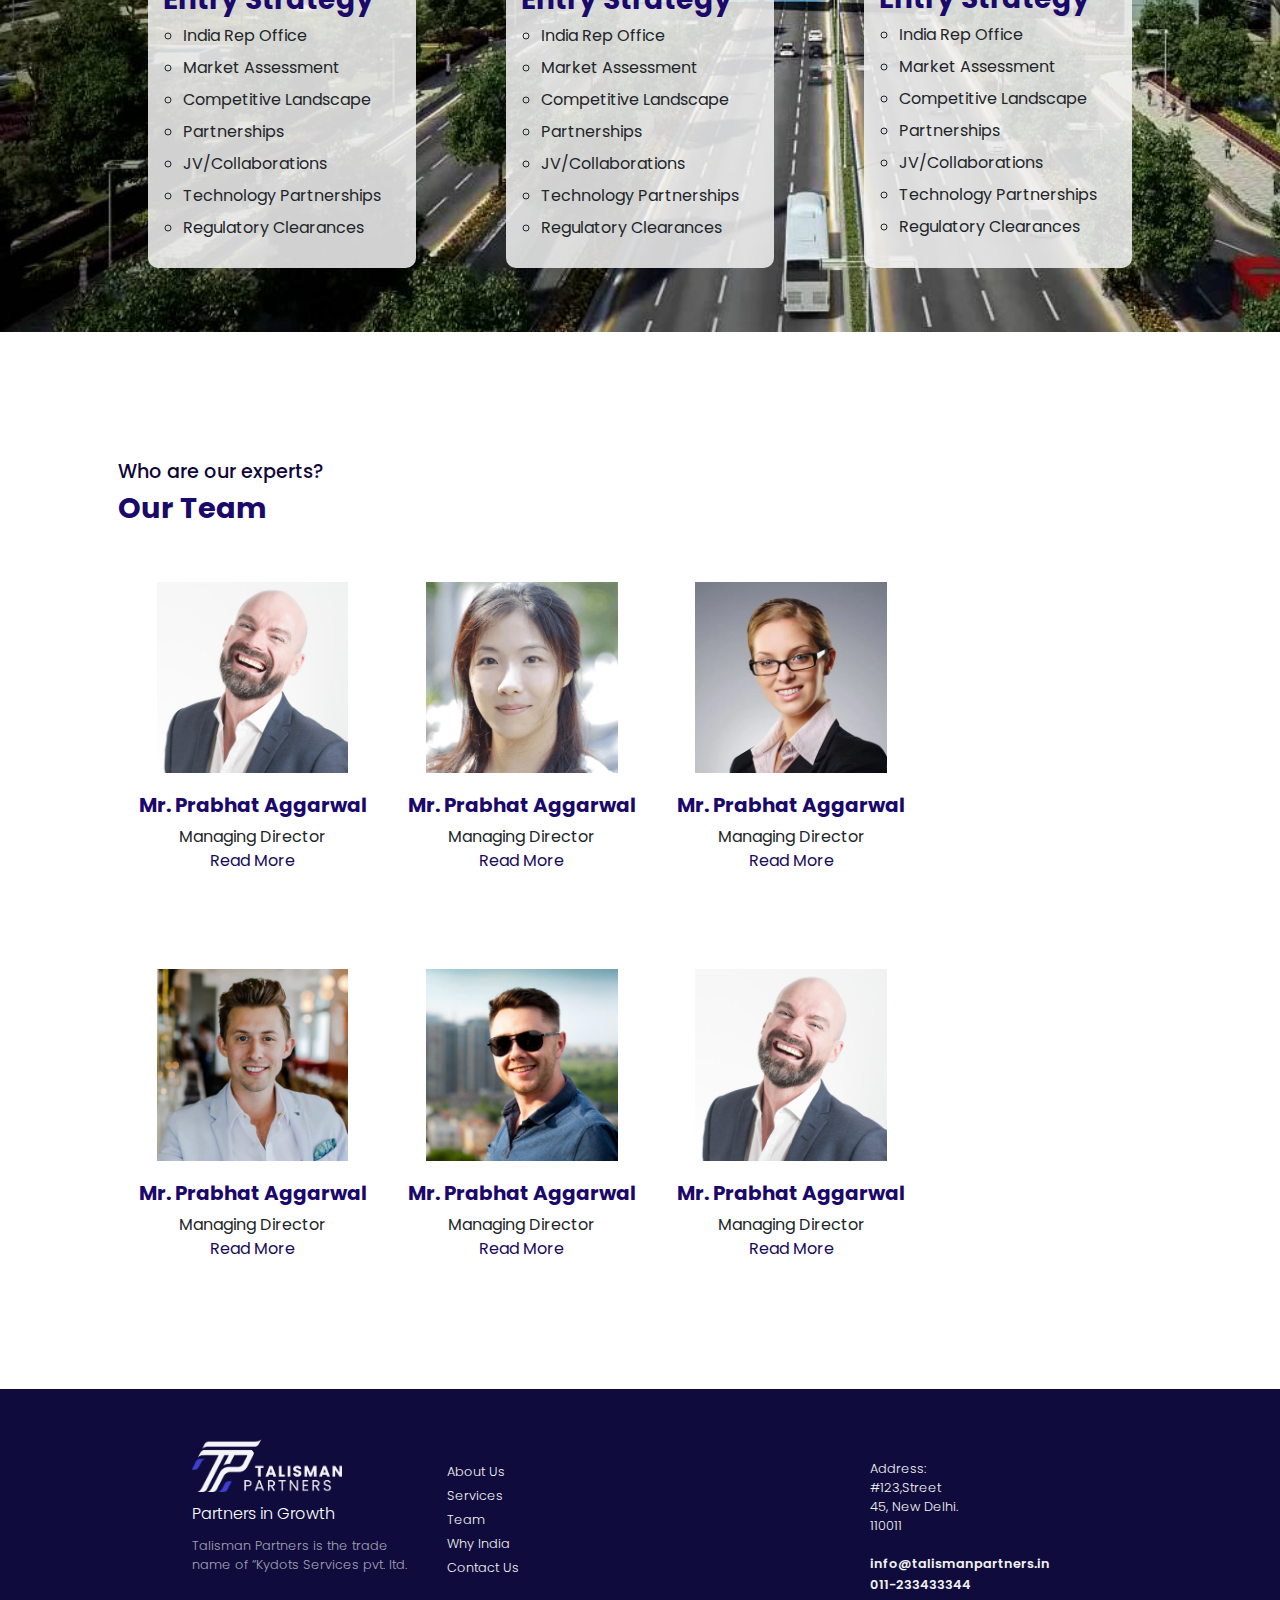
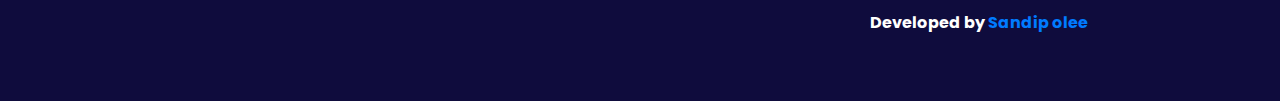
==== commit 660530ce: "1111.0" ====
--- a/index.html
+++ b/index.html
@@ -130,10 +130,10 @@
                     socio-economic environment and pick those companies where we
                     can add substantial value. Our team comprises hands-on Industry
                     experts with vast operating experience.</h2>
-                <button type="button" class="btn btn-primary mt-5">Learn How</button>
-            </div>
-            <div class="container center">
-                <div class="row">
+               <a href="socio.html"> <button type="button" class="btn btn-primary mt-5">Learn How</button></a>
+            </div>
+            <div class="container container ">
+                <div class="row container">
                     <div class="col-md-4 mt-4">
                         <img src="./assets/img/icons/clip.png" alt="">
                         <div>
@@ -218,7 +218,7 @@
                                 teams, rolling up our sleeves to
                                 understand the business and
                                 come-up with a solution.</p>
-                                <button class="btn btn-primary">Learn more</button>
+                                <a href="whytalisman.html"><button class="btn btn-primary">Learn How</button></a>
                     </div>
                     <div class="container col-md-3 boxcard mt-2">
                         <img class="icon-sm mb-3" src="./assets/img/icons/door.png" alt="">
--- a/css/custom.css
+++ b/css/custom.css
@@ -605,7 +605,7 @@
 
 .centerbox{
   width: 100%;
-  padding: 17% 20% 0 20%;
+  padding: 14% 10% 0 10%;
 }
 .center-text{
   width: 25%;
